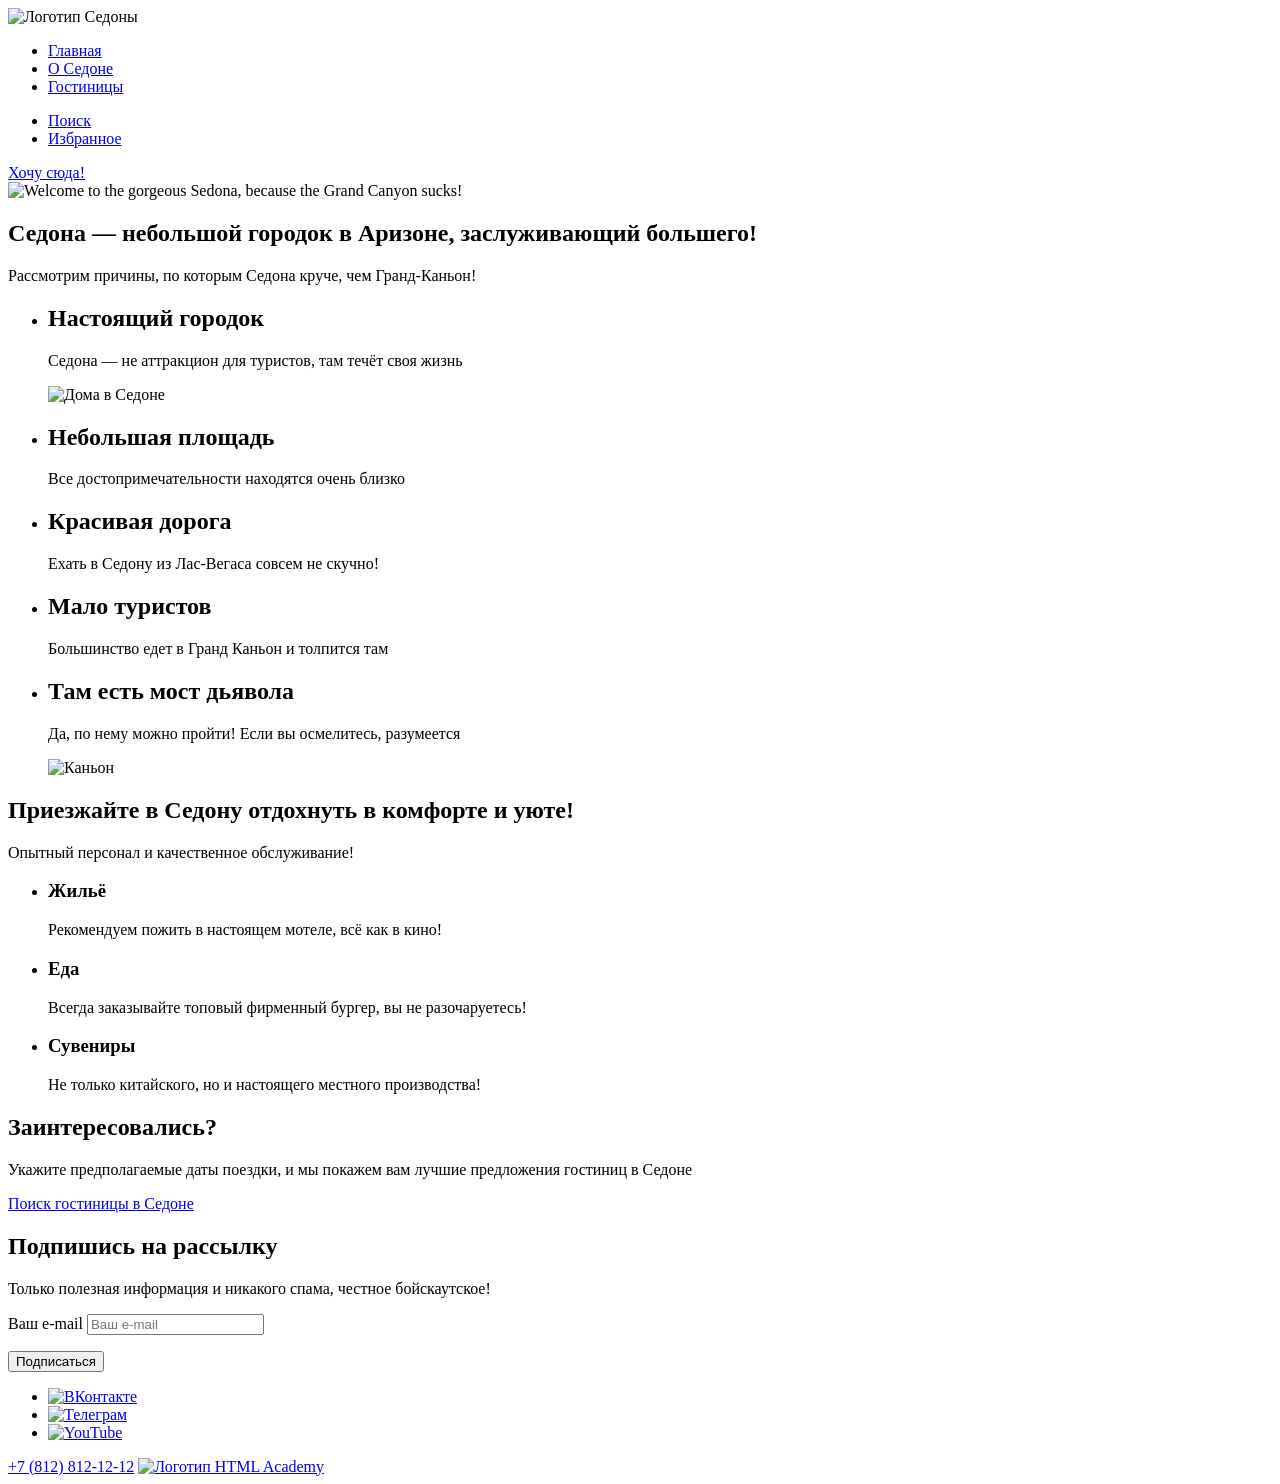
==== index.html @ 4523801d "добавление атрибутов data-test" ====
<!DOCTYPE html>
<html lang="ru">
  <head>
    <meta charset="utf-8">
    <title>HTML Academy: Седона</title>
  </head>
  <body>
    <header class="page-header" data-test="header">
      <nav class="navigation">
        <a class="navigation-logo">
          <img src="#" alt="Логотип Седоны">
        </a>
        <ul class="navigation-list">
          <li class="navigation-item">
            <a class="navigation-link navigation-link-current" href="#">Главная</a>
          </li>
          <li class="navigation-item">
            <a class="navigation-link" href="#">О Седоне</a>
          </li>
          <li class="navigation-item">
            <a class="navigation-link" href="catalog.html">Гостиницы</a>
          </li>
        </ul>
        <ul class="navigation-user">
          <li class="navigation-user-item">
            <a class="navigation-user-link navigation-user-link-search" href="#">
              <span class="visually-hidden">Поиск</span>
            </a>
          </li>
          <li class="navigation-user-item">
            <a class="navigation-user-link navigation-user-link-favorite" href="#">
              <span class="visually-hidden">Избранное</span>
            </a>
          </li>
        </ul>
      </nav>
      <a class="header-button" href="#">Хочу сюда!</a>
    </header>
    <main class="main-index" data-test="main">
      <section class="hero" data-test="hero">
        <img src="#" alt="Welcome to the gorgeous Sedona, because the Grand Canyon sucks!">
        <h1 class="hero-title">Седона — небольшой городок в Аризоне, заслуживающий большего!</h1>
        <p class="hero-description">Рассмотрим причины, по которым Седона круче, чем Гранд-Каньон!</p>
      </section>
      <section class="advantages" data-test="advantages">
        <ul class="advantages-list">
          <li class="advantages-item">
            <h2 class="advantages-title">Настоящий городок</h2>
            <p class="advantages-description">Седона — не аттракцион для туристов, там течёт своя жизнь</p>
            <img class="advantages-img" src="#" alt="Дома в Седоне">
          </li>
          <li class="advantages-item">
            <h2 class="advantages-title">Небольшая площадь</h2>
            <p class="advantages-description">Все достопримечательности находятся очень близко</p>
          </li>
          <li class="advantages-item">
            <h2 class="advantages-title">Красивая дорога</h2>
            <p class="advantages-description">Ехать в Седону из Лас-Вегаса совсем не скучно!</p>
          </li>
          <li class="advantages-item">
            <h2 class="advantages-title">Мало туристов</h2>
            <p class="advantages-description">Большинство едет в Гранд Каньон и толпится там</p>
          </li>
          <li class="advantages-item">
            <h2 class="advantages-title">Там есть мост дьявола</h2>
            <p class="advantages-description">Да, по нему можно пройти! Если вы осмелитесь, разумеется</p>
            <img class="advantages-img" src="#" alt="Каньон">
          </li>
        </ul>
      </section>
      <section class="recommendations">
        <h2 class="recommendations-title">Приезжайте в Седону отдохнуть в комфорте и уюте!</h2>
        <p class="recommendations-description">Опытный персонал и качественное обслуживание!</p>
        <ul class="reccomendations-list">
          <li class="reccomendations-item">
            <h3 class="reccomendation-item-title">Жильё</h3>
            <p class="reccomendation-item-description">Рекомендуем пожить в настоящем мотеле, всё как в кино!</p>
          </li>
          <li class="reccomendations-item">
            <h3 class="reccomendation-item-title">Еда</h3>
            <p class="reccomendation-item-description">Всегда заказывайте топовый фирменный бургер, вы не разочаруетесь!</p>
          </li>
          <li class="reccomendations-item">
            <h3 class="reccomendation-item-title">Сувениры</h3>
            <p class="reccomendation-item-description">Не только китайского, но и настоящего местного производства!</p>
          </li>
        </ul>
      </section>
      <section class="search" data-test="search">
        <h2 class="search-title">Заинтересовались?</h2>
        <p class="search-description">Укажите предполагаемые даты поездки, и мы покажем вам лучшие предложения гостиниц в Седоне</p>
        <a class="search-button" href="#">Поиск гостиницы в Седоне</a>
      </section>
      <section class="subscribe" data-test="subscribe">
        <h2 class="subscribe-title">Подпишись на рассылку</h2>
        <p class="subscribe-description">Только полезная информация и никакого спама, честное бойскаутское!</p>
        <form class="subscribe-form" action="https://echo.htmlacademy.ru/" method="post">
          <p class="subscribe-form-name">
            <label class="visually-hidden" for="user-email">Ваш e-mail</label>
            <input type="text" id="user-email" name="user-email" placeholder="Ваш e-mail">
          </p>
          <button class="subscribe-button" type="submit">Подписаться</button>
        </form>
      </section>
    </main>
    <footer class="page-footer" data-test="footer">
      <ul class="footer-social-list">
        <li class="footer-social-item">
          <a class="footer-social-link" href="https://vk.com/htmlacademy">
            <img class="footer-social-img" src="#" alt="ВКонтакте">
          </a>
        </li>
        <li class="footer-social-item">
          <a class="footer-social-link" href="https://t.me/htmlacademy">
            <img class="footer-social-img" src="#" alt="Телеграм">
          </a>
        </li>
        <li class="footer-social-item">
          <a class="footer-social-link" href="https://www.youtube.com/user/htmlacademyru">
            <img class="footer-social-img" src="#" alt="YouTube">
          </a>
        </li>
      </ul>
      <a class="footer-phone" href="tel:+78128121212">+7 (812) 812-12-12</a>
      <a class="copyright" href="https://htmlacademy.ru/">
        <img class="copyright-logo" src="#" alt="Логотип HTML Academy">
      </a>
    </footer>
  </body>
</html>
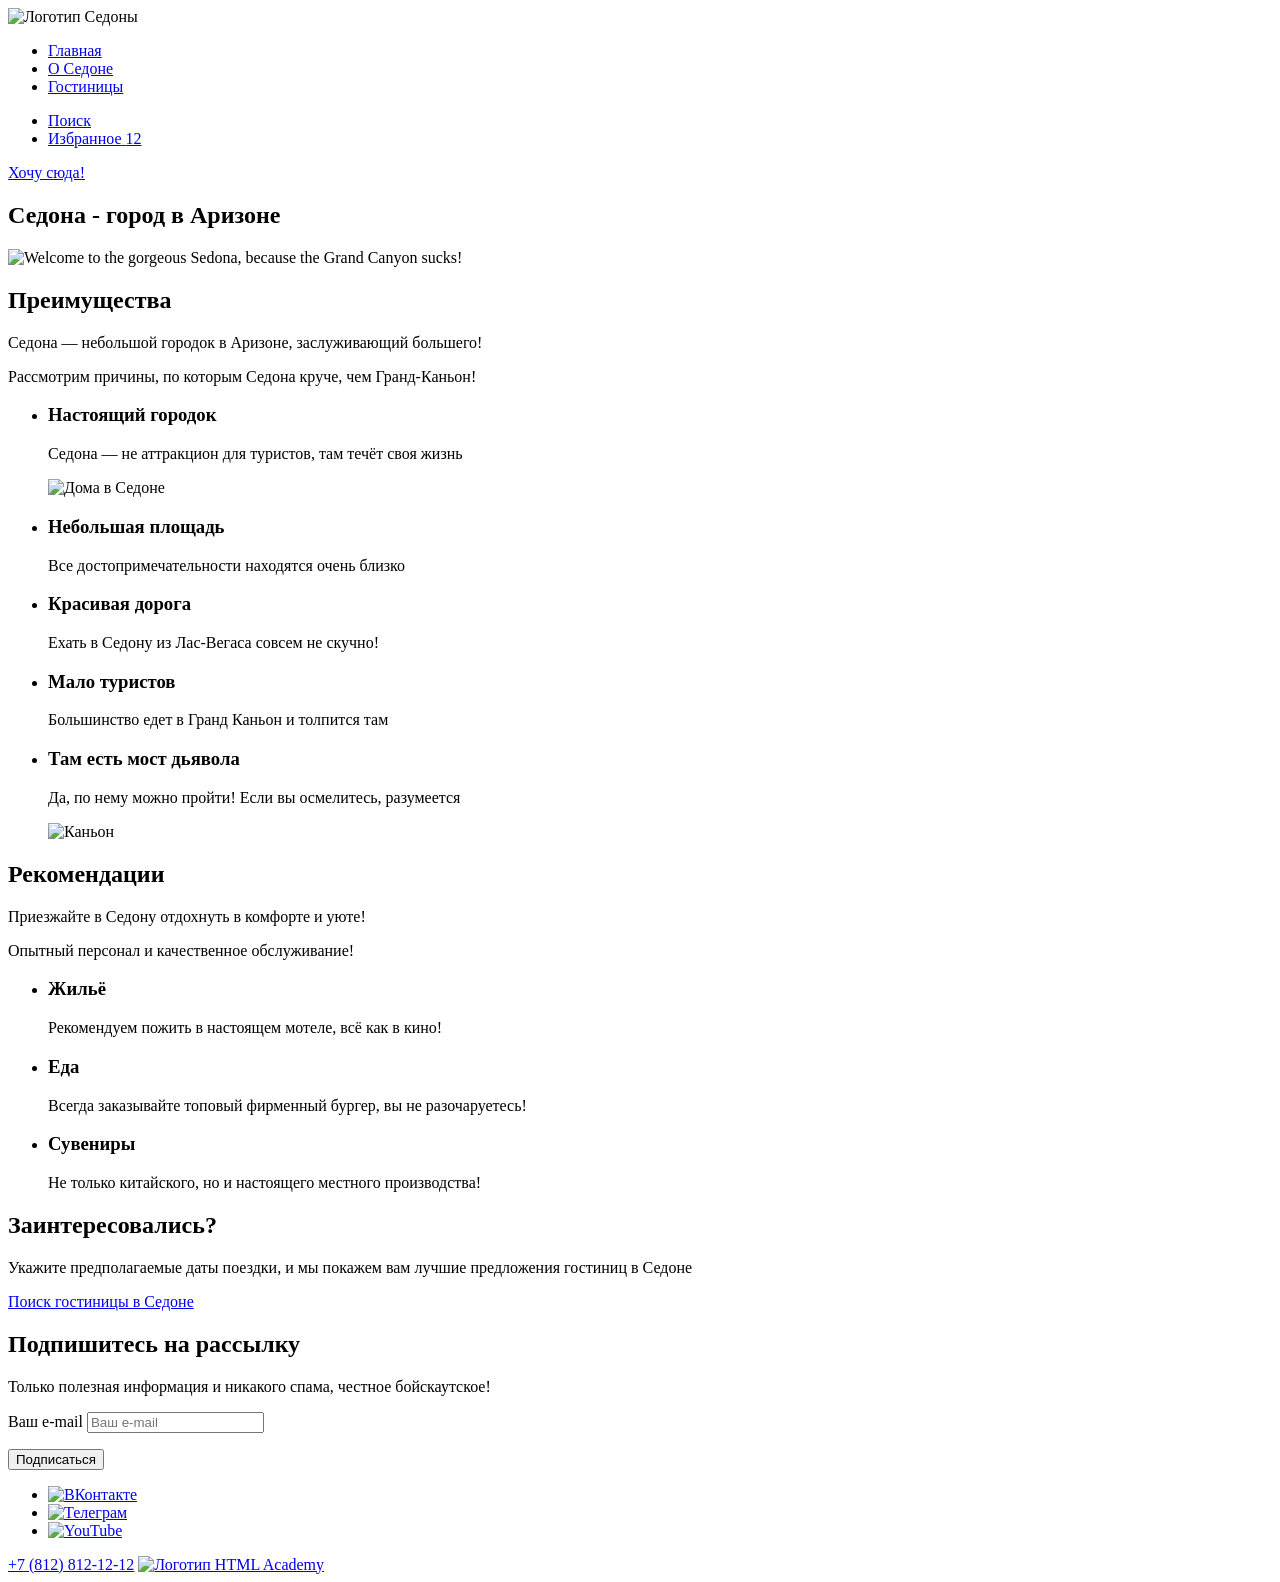
==== commit 70c177e3: "Корректировка разметки после проверки" ====
--- a/index.html
+++ b/index.html
@@ -30,6 +30,7 @@
           <li class="navigation-user-item">
             <a class="navigation-user-link navigation-user-link-favorite" href="#">
               <span class="visually-hidden">Избранное</span>
+              <span class="notification-badge">12</span>
             </a>
           </li>
         </ul>
@@ -38,39 +39,42 @@
     </header>
     <main class="main-index" data-test="main">
       <section class="hero" data-test="hero">
+        <h1 class="visually-hidden">Седона - город в Аризоне</h1>
         <img src="#" alt="Welcome to the gorgeous Sedona, because the Grand Canyon sucks!">
-        <h1 class="hero-title">Седона — небольшой городок в Аризоне, заслуживающий большего!</h1>
-        <p class="hero-description">Рассмотрим причины, по которым Седона круче, чем Гранд-Каньон!</p>
       </section>
       <section class="advantages" data-test="advantages">
+        <h2 class="visually-hidden">Преимущества</h2>
+        <p class="lead">Седона — небольшой городок в Аризоне, заслуживающий большего!</p>
+        <p>Рассмотрим причины, по которым Седона круче, чем Гранд-Каньон!</p>
         <ul class="advantages-list">
           <li class="advantages-item">
-            <h2 class="advantages-title">Настоящий городок</h2>
+            <h3 class="advantages-title">Настоящий городок</h3>
             <p class="advantages-description">Седона — не аттракцион для туристов, там течёт своя жизнь</p>
             <img class="advantages-img" src="#" alt="Дома в Седоне">
           </li>
           <li class="advantages-item">
-            <h2 class="advantages-title">Небольшая площадь</h2>
+            <h3 class="advantages-title">Небольшая площадь</h3>
             <p class="advantages-description">Все достопримечательности находятся очень близко</p>
           </li>
           <li class="advantages-item">
-            <h2 class="advantages-title">Красивая дорога</h2>
+            <h3 class="advantages-title">Красивая дорога</h3>
             <p class="advantages-description">Ехать в Седону из Лас-Вегаса совсем не скучно!</p>
           </li>
           <li class="advantages-item">
-            <h2 class="advantages-title">Мало туристов</h2>
+            <h3 class="advantages-title">Мало туристов</h3>
             <p class="advantages-description">Большинство едет в Гранд Каньон и толпится там</p>
           </li>
           <li class="advantages-item">
-            <h2 class="advantages-title">Там есть мост дьявола</h2>
+            <h3 class="advantages-title">Там есть мост дьявола</h3>
             <p class="advantages-description">Да, по нему можно пройти! Если вы осмелитесь, разумеется</p>
             <img class="advantages-img" src="#" alt="Каньон">
           </li>
         </ul>
       </section>
       <section class="recommendations">
-        <h2 class="recommendations-title">Приезжайте в Седону отдохнуть в комфорте и уюте!</h2>
-        <p class="recommendations-description">Опытный персонал и качественное обслуживание!</p>
+        <h2 class="visually-hidden">Рекомендации</h2>
+        <p class="recomendations-lead">Приезжайте в Седону отдохнуть в комфорте и уюте!</p>
+        <p>Опытный персонал и качественное обслуживание!</p>
         <ul class="reccomendations-list">
           <li class="reccomendations-item">
             <h3 class="reccomendation-item-title">Жильё</h3>
@@ -92,7 +96,7 @@
         <a class="search-button" href="#">Поиск гостиницы в Седоне</a>
       </section>
       <section class="subscribe" data-test="subscribe">
-        <h2 class="subscribe-title">Подпишись на рассылку</h2>
+        <h2 class="subscribe-title">Подпишитесь на рассылку</h2>
         <p class="subscribe-description">Только полезная информация и никакого спама, честное бойскаутское!</p>
         <form class="subscribe-form" action="https://echo.htmlacademy.ru/" method="post">
           <p class="subscribe-form-name">
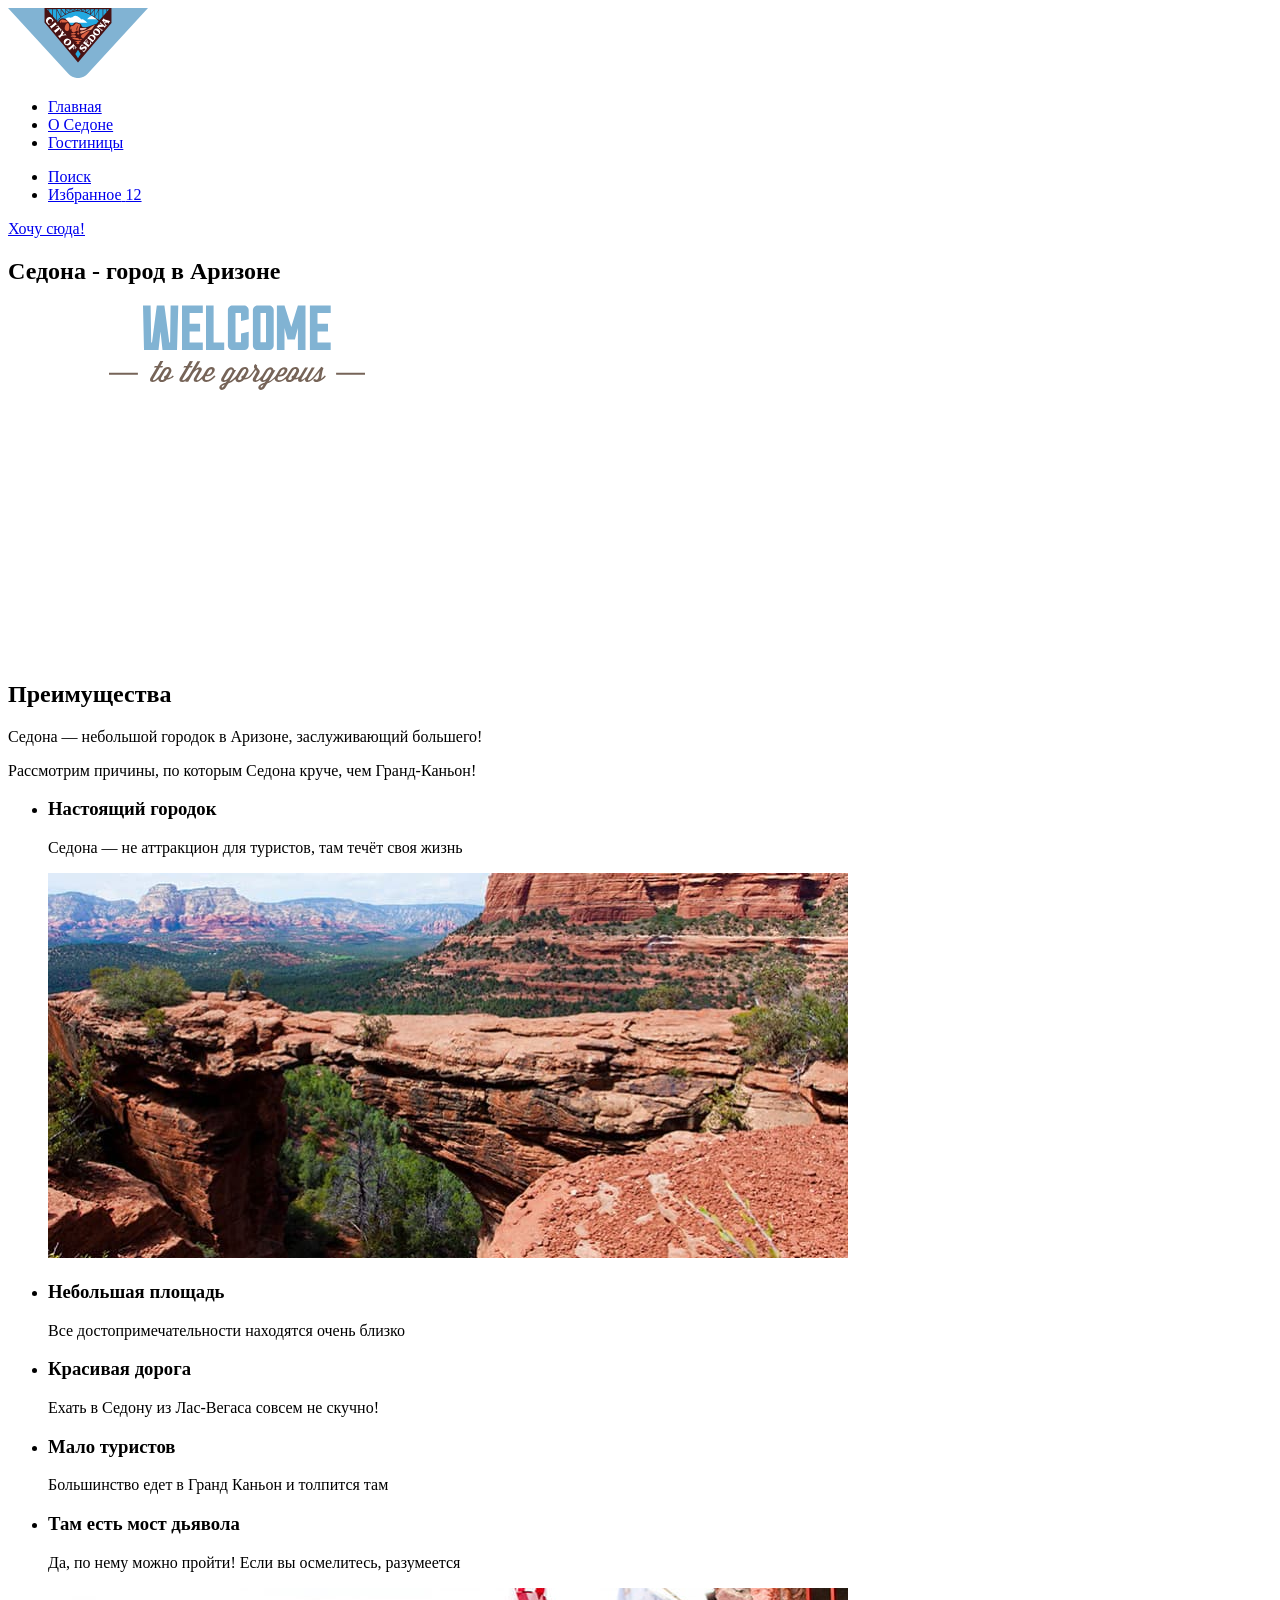
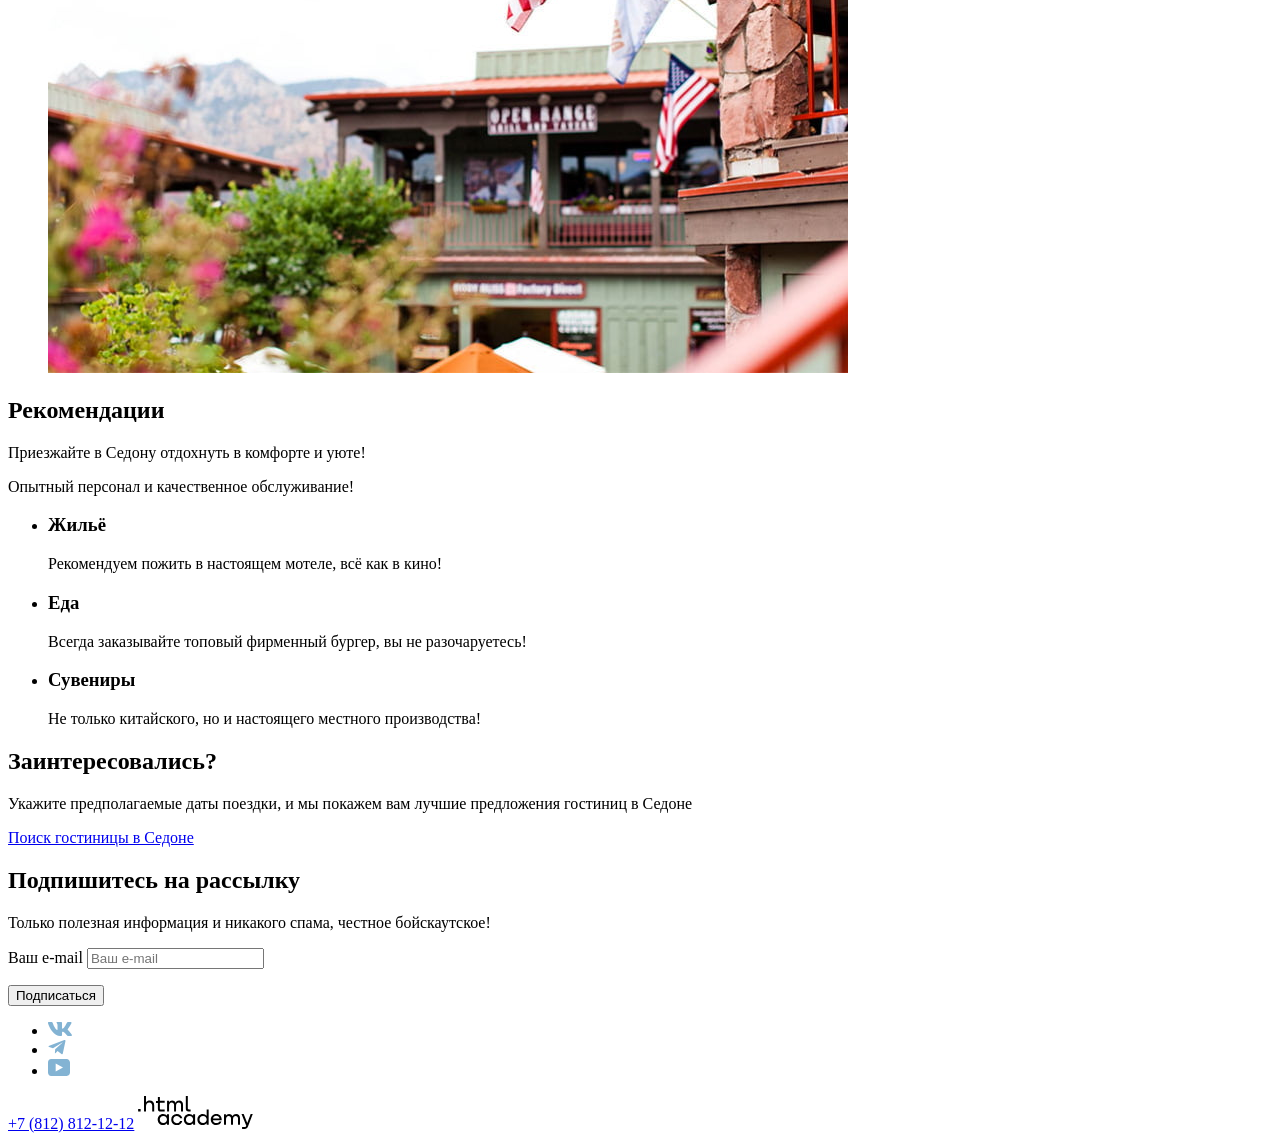
==== commit c944d185: "Подключены контентные изображения в разметке" ====
--- a/index.html
+++ b/index.html
@@ -8,7 +8,7 @@
     <header class="page-header" data-test="header">
       <nav class="navigation">
         <a class="navigation-logo">
-          <img src="#" alt="Логотип Седоны">
+          <img src="images/logo.svg" width="140" height="70" alt="Логотип Седоны">
         </a>
         <ul class="navigation-list">
           <li class="navigation-item">
@@ -40,7 +40,7 @@
     <main class="main-index" data-test="main">
       <section class="hero" data-test="hero">
         <h1 class="visually-hidden">Седона - город в Аризоне</h1>
-        <img src="#" alt="Welcome to the gorgeous Sedona, because the Grand Canyon sucks!">
+        <img src="images/welcome.svg" width="458" height="352" alt="Welcome to the gorgeous Sedona, because the Grand Canyon sucks!">
       </section>
       <section class="advantages" data-test="advantages">
         <h2 class="visually-hidden">Преимущества</h2>
@@ -50,7 +50,7 @@
           <li class="advantages-item">
             <h3 class="advantages-title">Настоящий городок</h3>
             <p class="advantages-description">Седона — не аттракцион для туристов, там течёт своя жизнь</p>
-            <img class="advantages-img" src="#" alt="Дома в Седоне">
+            <img class="advantages-img" src="images/advantages/advantages-1.jpg" width="800" height="385" alt="Дома в Седоне">
           </li>
           <li class="advantages-item">
             <h3 class="advantages-title">Небольшая площадь</h3>
@@ -67,7 +67,7 @@
           <li class="advantages-item">
             <h3 class="advantages-title">Там есть мост дьявола</h3>
             <p class="advantages-description">Да, по нему можно пройти! Если вы осмелитесь, разумеется</p>
-            <img class="advantages-img" src="#" alt="Каньон">
+            <img class="advantages-img" src="images/advantages/advantages-2.jpg" width="800" height="385" alt="Каньон">
           </li>
         </ul>
       </section>
@@ -111,23 +111,23 @@
       <ul class="footer-social-list">
         <li class="footer-social-item">
           <a class="footer-social-link" href="https://vk.com/htmlacademy">
-            <img class="footer-social-img" src="#" alt="ВКонтакте">
+            <img class="footer-social-img" src="images/socials/vkontakte-logo.svg" width="24" height="14" alt="ВКонтакте">
           </a>
         </li>
         <li class="footer-social-item">
           <a class="footer-social-link" href="https://t.me/htmlacademy">
-            <img class="footer-social-img" src="#" alt="Телеграм">
+            <img class="footer-social-img" src="images/socials/telegram-logo.svg" width="18" height="15.1" alt="Телеграм">
           </a>
         </li>
         <li class="footer-social-item">
           <a class="footer-social-link" href="https://www.youtube.com/user/htmlacademyru">
-            <img class="footer-social-img" src="#" alt="YouTube">
+            <img class="footer-social-img" src="images/socials/youtube-logo.svg" width="22" height="17" alt="YouTube">
           </a>
         </li>
       </ul>
       <a class="footer-phone" href="tel:+78128121212">+7 (812) 812-12-12</a>
       <a class="copyright" href="https://htmlacademy.ru/">
-        <img class="copyright-logo" src="#" alt="Логотип HTML Academy">
+        <img class="copyright-logo" src="images/html-academy-logo.svg" width="114.9" height="32.9" alt="Логотип HTML Academy">
       </a>
     </footer>
   </body>
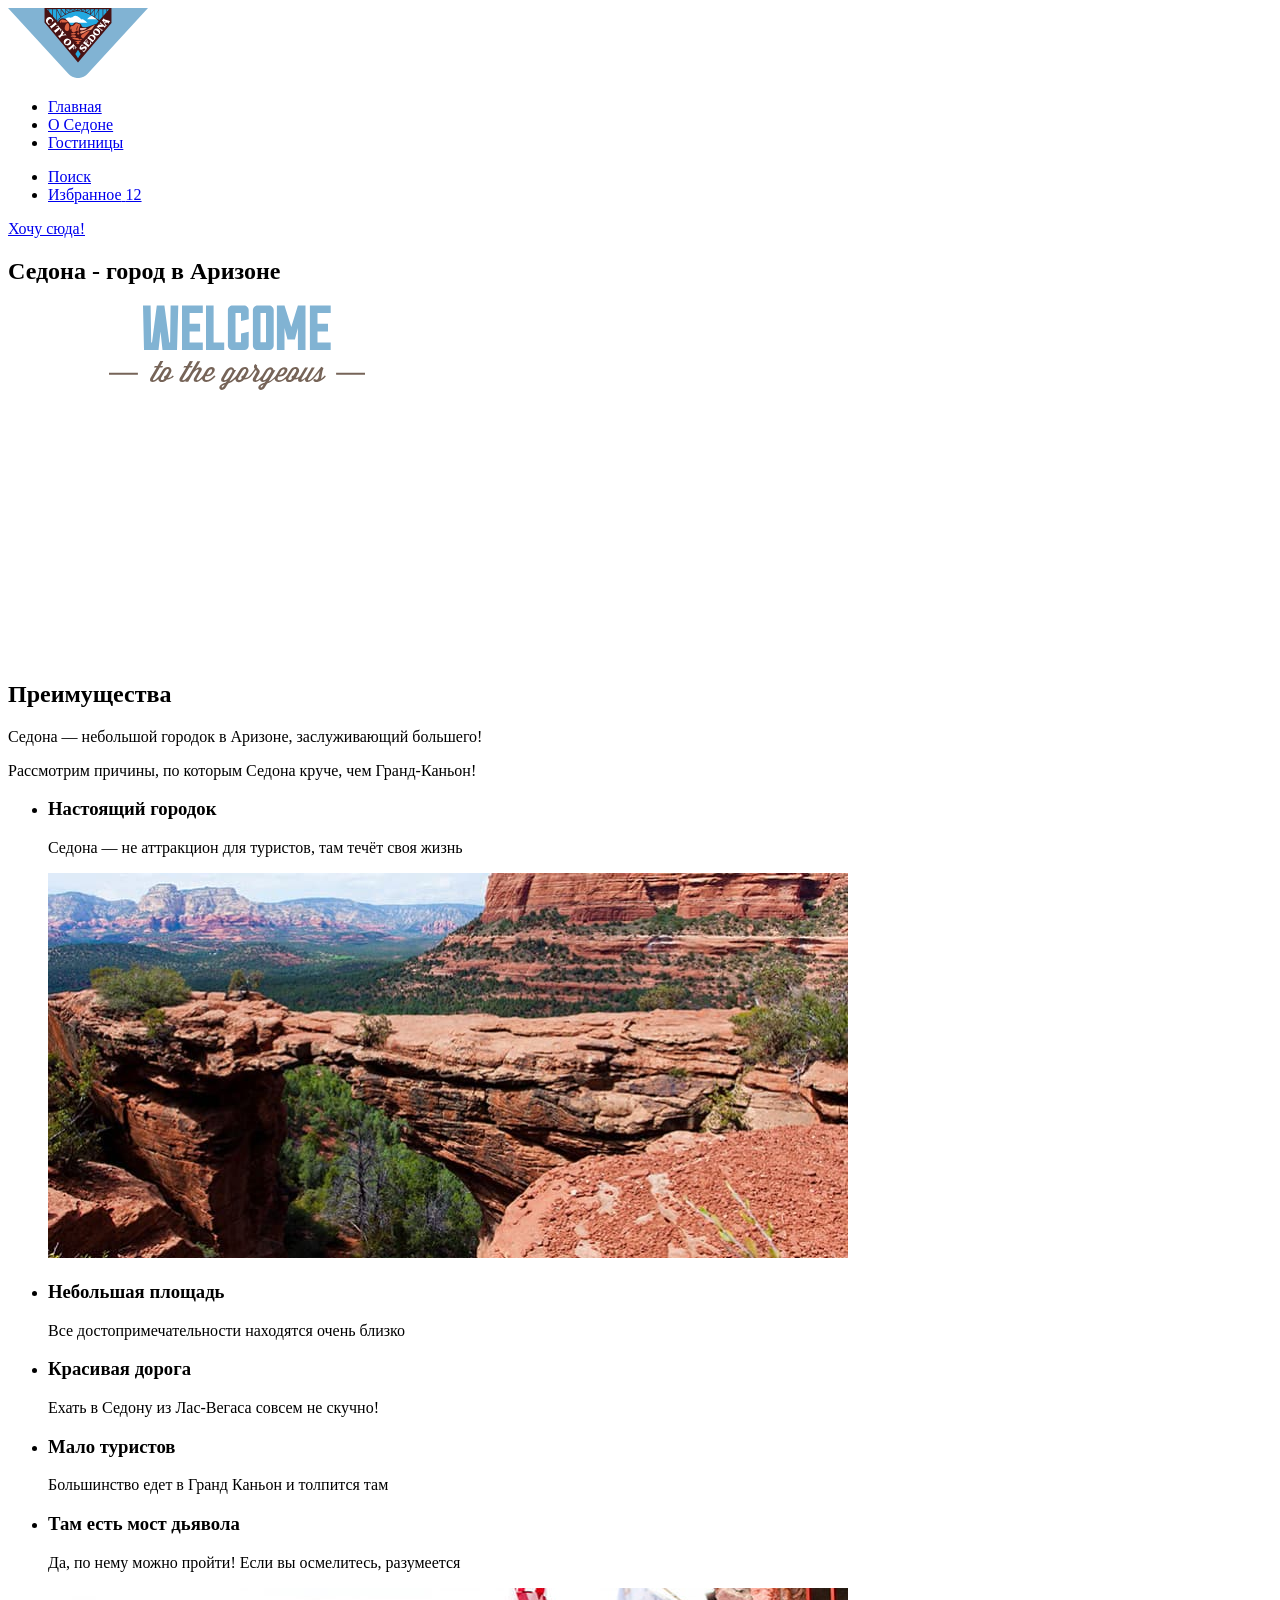
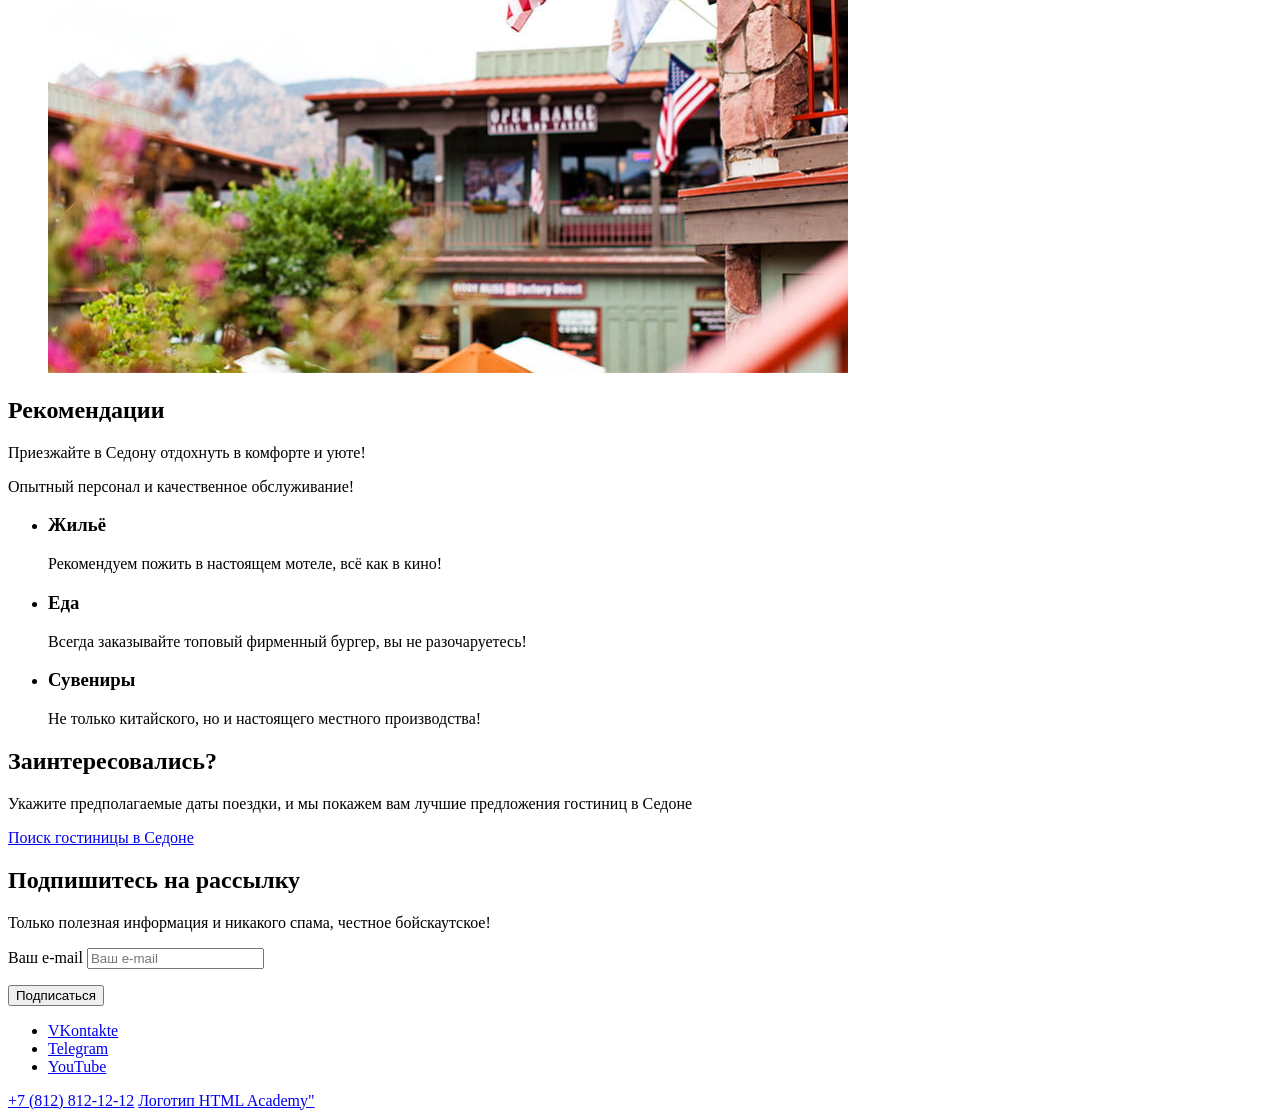
==== commit 6154c339: "Скорректирована разметка" ====
--- a/index.html
+++ b/index.html
@@ -111,23 +111,23 @@
       <ul class="footer-social-list">
         <li class="footer-social-item">
           <a class="footer-social-link" href="https://vk.com/htmlacademy">
-            <img class="footer-social-img" src="images/socials/vkontakte-logo.svg" width="24" height="14" alt="ВКонтакте">
+            <span class="visually-hidden">VKontakte</span>
           </a>
         </li>
         <li class="footer-social-item">
           <a class="footer-social-link" href="https://t.me/htmlacademy">
-            <img class="footer-social-img" src="images/socials/telegram-logo.svg" width="18" height="15.1" alt="Телеграм">
+            <span class="visually-hidden">Telegram</span>
           </a>
         </li>
         <li class="footer-social-item">
           <a class="footer-social-link" href="https://www.youtube.com/user/htmlacademyru">
-            <img class="footer-social-img" src="images/socials/youtube-logo.svg" width="22" height="17" alt="YouTube">
+            <span class="visually-hidden">YouTube</span>
           </a>
         </li>
       </ul>
       <a class="footer-phone" href="tel:+78128121212">+7 (812) 812-12-12</a>
       <a class="copyright" href="https://htmlacademy.ru/">
-        <img class="copyright-logo" src="images/html-academy-logo.svg" width="114.9" height="32.9" alt="Логотип HTML Academy">
+        <span class="visually-hidden">Логотип HTML Academy"</span>
       </a>
     </footer>
   </body>
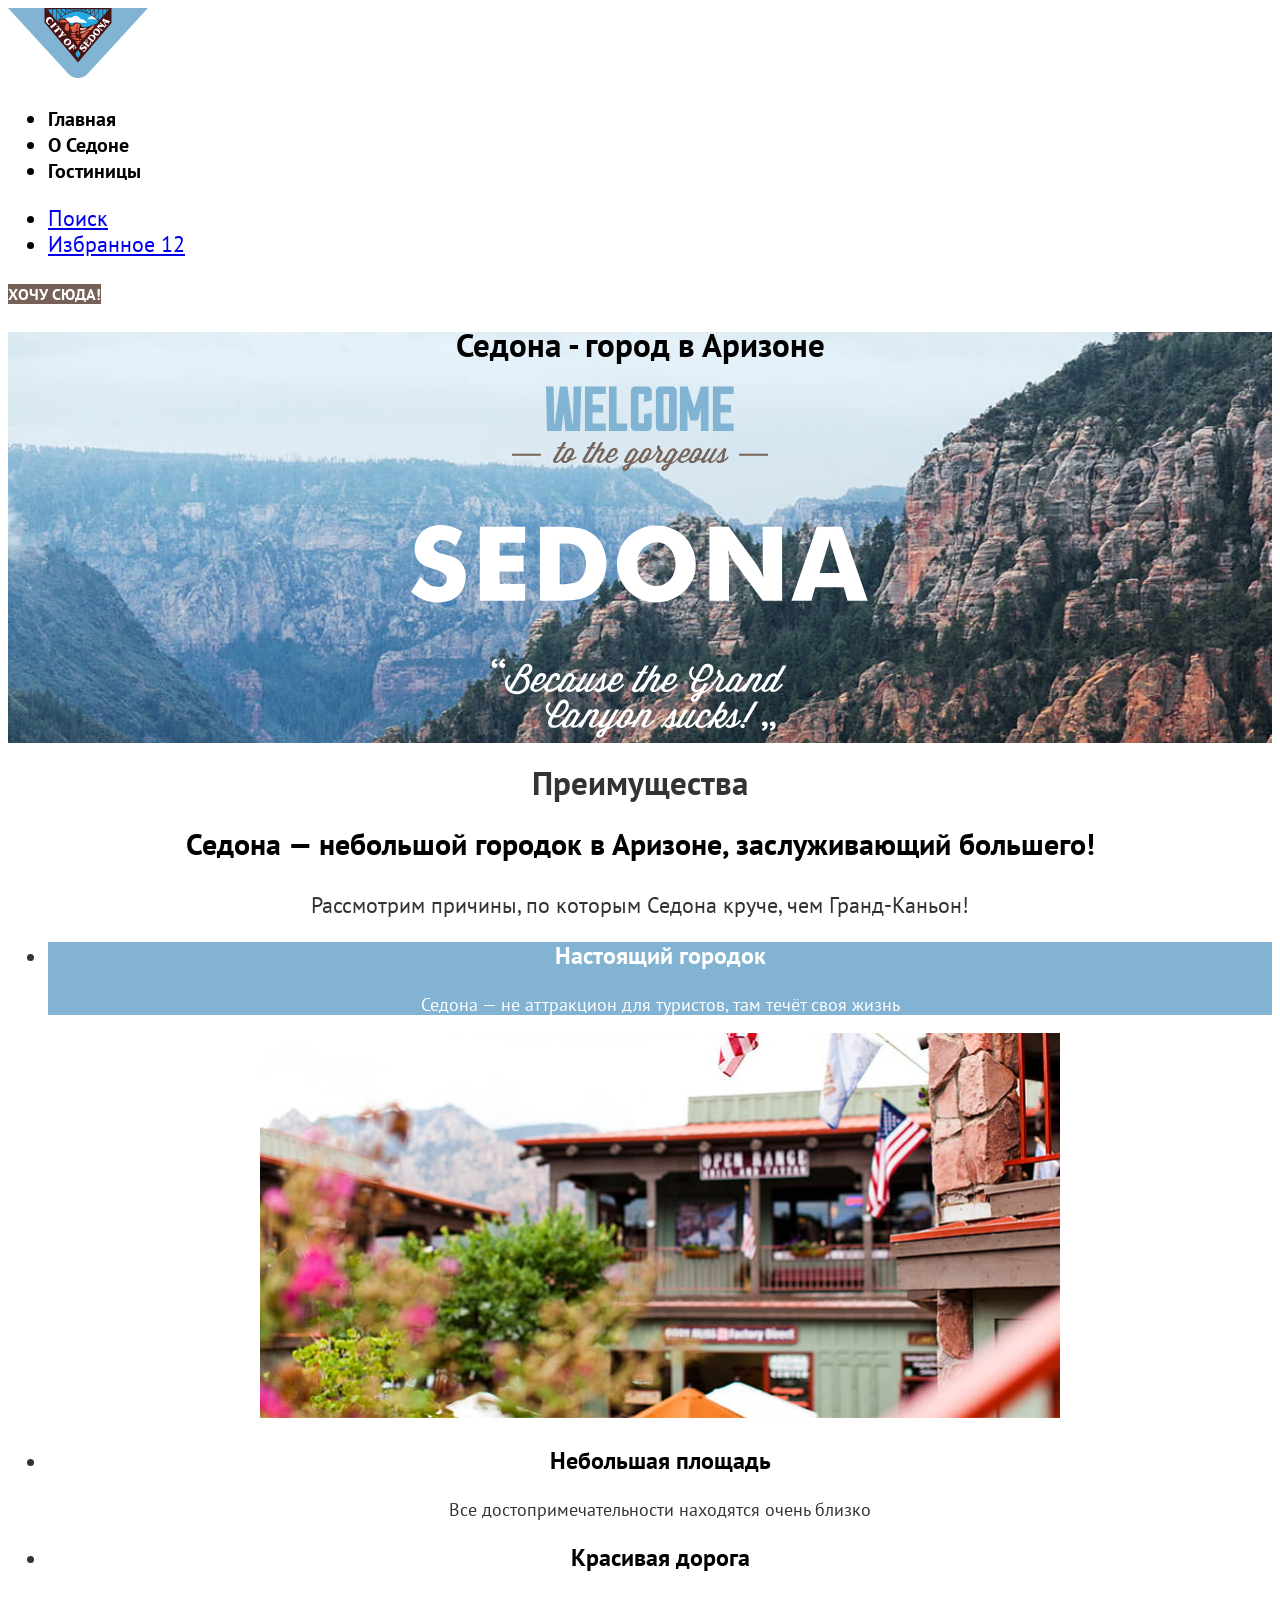
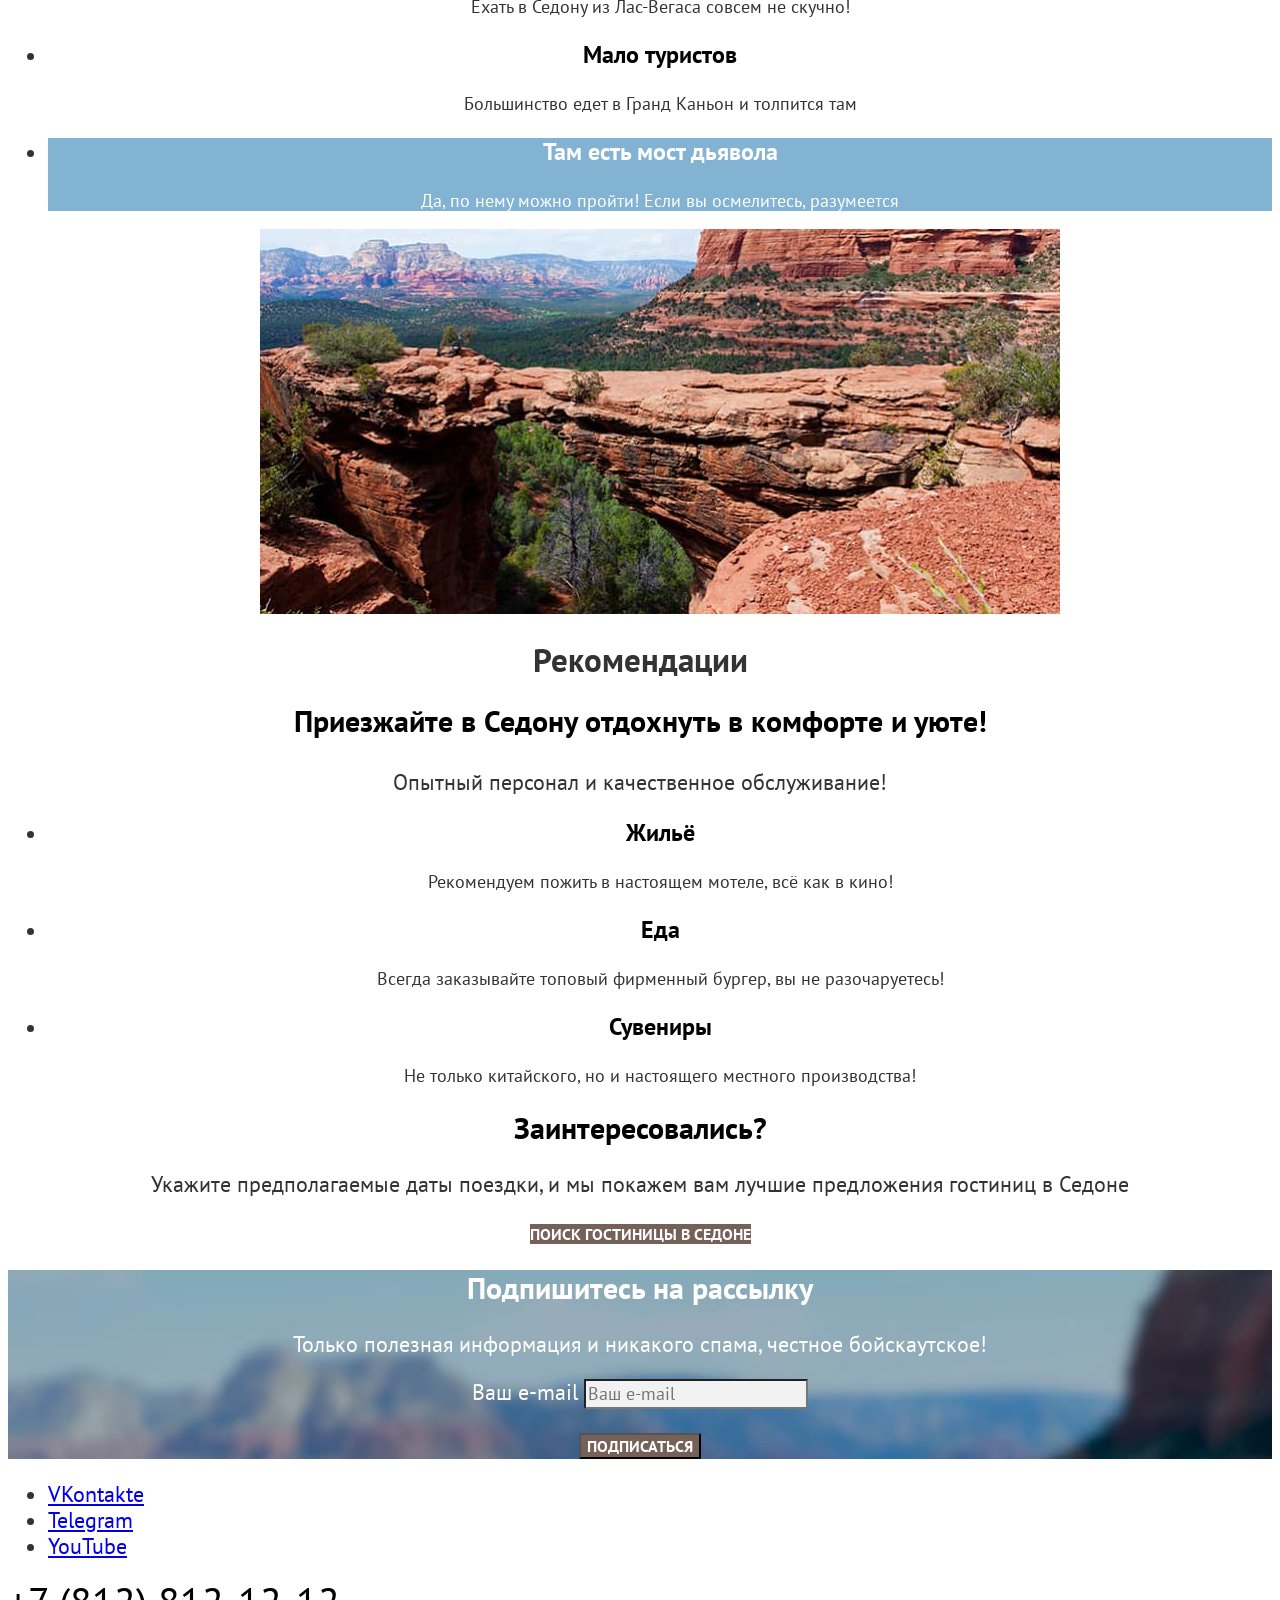
==== commit 4c40aa53: "сделана базовая стилизация" ====
--- a/index.html
+++ b/index.html
@@ -3,6 +3,7 @@
   <head>
     <meta charset="utf-8">
     <title>HTML Academy: Седона</title>
+    <link rel="stylesheet" href="styles/styles.css">
   </head>
   <body>
     <header class="page-header" data-test="header">
@@ -35,65 +36,69 @@
           </li>
         </ul>
       </nav>
-      <a class="header-button" href="#">Хочу сюда!</a>
+      <a class="button header-button" href="#">Хочу сюда!</a>
     </header>
     <main class="main-index" data-test="main">
       <section class="hero" data-test="hero">
         <h1 class="visually-hidden">Седона - город в Аризоне</h1>
-        <img src="images/welcome.svg" width="458" height="352" alt="Welcome to the gorgeous Sedona, because the Grand Canyon sucks!">
+        <img class="hero-image" src="images/welcome.svg" width="458" height="352" alt="Welcome to the gorgeous Sedona, because the Grand Canyon sucks!">
       </section>
       <section class="advantages" data-test="advantages">
         <h2 class="visually-hidden">Преимущества</h2>
-        <p class="lead">Седона — небольшой городок в Аризоне, заслуживающий большего!</p>
+        <p class="lead advantages-lead">Седона — небольшой городок в Аризоне, заслуживающий большего!</p>
         <p>Рассмотрим причины, по которым Седона круче, чем Гранд-Каньон!</p>
         <ul class="advantages-list">
           <li class="advantages-item">
-            <h3 class="advantages-title">Настоящий городок</h3>
-            <p class="advantages-description">Седона — не аттракцион для туристов, там течёт своя жизнь</p>
+            <div class="advantages-wide">
+              <h3 class="advantages-item-title advantages-wide">Настоящий городок</h3>
+              <p class="advantages-item-description">Седона — не аттракцион для туристов, там течёт своя жизнь</p>
+            </div>
             <img class="advantages-img" src="images/advantages/advantages-1.jpg" width="800" height="385" alt="Дома в Седоне">
           </li>
           <li class="advantages-item">
-            <h3 class="advantages-title">Небольшая площадь</h3>
-            <p class="advantages-description">Все достопримечательности находятся очень близко</p>
+            <h3 class="advantages-item-title">Небольшая площадь</h3>
+            <p class="advantages-item-description">Все достопримечательности находятся очень близко</p>
           </li>
           <li class="advantages-item">
-            <h3 class="advantages-title">Красивая дорога</h3>
-            <p class="advantages-description">Ехать в Седону из Лас-Вегаса совсем не скучно!</p>
+            <h3 class="advantages-item-title">Красивая дорога</h3>
+            <p class="advantages-item-description">Ехать в Седону из Лас-Вегаса совсем не скучно!</p>
           </li>
           <li class="advantages-item">
-            <h3 class="advantages-title">Мало туристов</h3>
-            <p class="advantages-description">Большинство едет в Гранд Каньон и толпится там</p>
+            <h3 class="advantages-item-title">Мало туристов</h3>
+            <p class="advantages-item-description">Большинство едет в Гранд Каньон и толпится там</p>
           </li>
           <li class="advantages-item">
-            <h3 class="advantages-title">Там есть мост дьявола</h3>
-            <p class="advantages-description">Да, по нему можно пройти! Если вы осмелитесь, разумеется</p>
+            <div class="advantages-wide">
+              <h3 class="advantages-item-title advantages-wide">Там есть мост дьявола</h3>
+              <p class="advantages-item-description">Да, по нему можно пройти! Если вы осмелитесь, разумеется</p>
+            </div>
             <img class="advantages-img" src="images/advantages/advantages-2.jpg" width="800" height="385" alt="Каньон">
           </li>
         </ul>
       </section>
       <section class="recommendations">
         <h2 class="visually-hidden">Рекомендации</h2>
-        <p class="recomendations-lead">Приезжайте в Седону отдохнуть в комфорте и уюте!</p>
+        <p class="lead reccomendations-lead">Приезжайте в Седону отдохнуть в комфорте и уюте!</p>
         <p>Опытный персонал и качественное обслуживание!</p>
-        <ul class="reccomendations-list">
-          <li class="reccomendations-item">
-            <h3 class="reccomendation-item-title">Жильё</h3>
-            <p class="reccomendation-item-description">Рекомендуем пожить в настоящем мотеле, всё как в кино!</p>
+        <ul class="recommendations-list">
+          <li class="recommendations-item">
+            <h3 class="recommendations-item-title">Жильё</h3>
+            <p class="recommendations-item-description">Рекомендуем пожить в настоящем мотеле, всё как в кино!</p>
           </li>
-          <li class="reccomendations-item">
-            <h3 class="reccomendation-item-title">Еда</h3>
-            <p class="reccomendation-item-description">Всегда заказывайте топовый фирменный бургер, вы не разочаруетесь!</p>
+          <li class="recommendations-item">
+            <h3 class="recommendations-item-title">Еда</h3>
+            <p class="recommendations-item-description">Всегда заказывайте топовый фирменный бургер, вы не разочаруетесь!</p>
           </li>
-          <li class="reccomendations-item">
-            <h3 class="reccomendation-item-title">Сувениры</h3>
-            <p class="reccomendation-item-description">Не только китайского, но и настоящего местного производства!</p>
+          <li class="recommendations-item">
+            <h3 class="recommendations-item-title">Сувениры</h3>
+            <p class="recommendations-item-description">Не только китайского, но и настоящего местного производства!</p>
           </li>
         </ul>
       </section>
       <section class="search" data-test="search">
         <h2 class="search-title">Заинтересовались?</h2>
         <p class="search-description">Укажите предполагаемые даты поездки, и мы покажем вам лучшие предложения гостиниц в Седоне</p>
-        <a class="search-button" href="#">Поиск гостиницы в Седоне</a>
+        <a class="button search-button" href="#">Поиск гостиницы в Седоне</a>
       </section>
       <section class="subscribe" data-test="subscribe">
         <h2 class="subscribe-title">Подпишитесь на рассылку</h2>
@@ -103,7 +108,7 @@
             <label class="visually-hidden" for="user-email">Ваш e-mail</label>
             <input type="text" id="user-email" name="user-email" placeholder="Ваш e-mail">
           </p>
-          <button class="subscribe-button" type="submit">Подписаться</button>
+          <button class="button subscribe-button" type="submit">Подписаться</button>
         </form>
       </section>
     </main>
--- a/styles/styles.css
+++ b/styles/styles.css
@@ -0,0 +1,273 @@
+@font-face {
+  font-family: "PT Sans";
+  font-style: normal;
+  font-weight: 400;
+  src: url("../fonts/ptsans-400.woff2") format("woff2");
+  font-display: swap;
+}
+
+@font-face {
+  font-family: "PT Sans";
+  font-style: normal;
+  font-weight: 700;
+  src: url("../fonts/ptsans-700.woff2") format("woff2");
+  font-display: swap;
+}
+
+body {
+  font-family: "PT Sans", sans-serif;
+  font-size: 22px;
+  line-height: 26px;
+  background-color: #FFFFFF;
+  color: #333333;
+}
+
+.button {
+  font-family: inherit;
+  font-size: 16px;
+  line-height: 20px;
+  font-weight: 700;
+  text-align: center;
+  color: #FFFFFF;
+  background-color: #756157;
+  text-decoration: none;
+  text-transform: uppercase;
+}
+
+.page-header {
+  color: #000000;
+  background-color: inherit;
+}
+
+.navigation-link {
+  font-size: 20px;
+  line-height: 24px;
+  font-weight: 700;
+  color: inherit;
+  background-color: #FFFFFF;
+  text-align: center;
+  text-decoration: none;
+}
+
+.hero {
+  background-image: url("../images/index-background.jpg");
+  color: #000000;
+  background-color: #FFFFFF;
+  background-size: 100% auto;
+  background-repeat: no-repeat;
+  text-align: center;
+}
+
+.advantages {
+  text-align: center;
+}
+
+.lead {
+  font-size: 30px;
+  line-height: 36px;
+  font-weight: 700;
+  color: #000000;
+  background-color: #FFFFFF;
+  text-align: center;
+}
+
+.advantages-item-title {
+  font-size: 24px;
+  line-height: 28px;
+  font-weight: 700;
+  color:#000000;
+}
+
+.advantages-item-description {
+  font-size: 18px;
+  line-height: 21px;
+  font-weight: 400;
+  color: inherit;
+}
+
+.advantages-wide {
+  color: #FFFFFF;
+  background-color: #82B3D3;
+}
+
+.recommendations {
+  text-align: center;
+}
+
+.recommendations-item-title {
+  font-size: 24px;
+  line-height: 28px;
+  font-weight: 700;
+  color:#000000;
+}
+
+.recommendations-item-description {
+  font-size: 18px;
+  line-height: 21px;
+  font-weight: 400;
+  color: inherit;
+}
+
+.search {
+  text-align: center;
+}
+
+.search-title {
+  font-size: 30px;
+  line-height: 36px;
+  font-weight: 700;
+  color: #000000;
+  background-color: #FFFFFF;
+  text-align: center;
+}
+
+.subscribe {
+  text-align: center;
+  background-image: url("../images/subscribe-background.jpg");
+  color: #FFFFFF;
+  background-color: #756157;
+  background-size: 100% auto;
+  background-repeat: no-repeat;
+}
+
+.subscribe-title {
+  font-size: 30px;
+  line-height: 36px;
+  font-weight: 700;
+  color: #FFFFFF;
+  text-align: center;
+}
+
+.subscribe-form-name input{
+  font-family: inherit;
+  font-size: 18px;
+  line-height: 24px;
+  font-weight: 400;
+  color: #000000;
+  background-color: #F2F2F2;
+}
+
+.footer-phone {
+  font-size: 40px;
+  line-height: 40px;
+  font-weight: 400;
+  color: #000000;
+  text-align: center;
+  text-decoration: none;
+  text-transform: uppercase;
+}
+
+.catalog-assets {
+  background-image: url("../images/filters-background.jpg");
+  background-size: 100% auto;
+  background-repeat: no-repeat;
+  background-color: #756157;
+  color: #FFFFFF;
+}
+
+.main-catalog-title {
+  font-size: 60px;
+  line-height: 78px;
+  font-weight: 700;
+}
+
+.breadcrumbs-link {
+  font-size: 16px;
+  line-height: 21px;
+  font-weight: 400;
+  color: #FFFFFF;
+  text-decoration: none;
+}
+
+.catalog-filter-title {
+  font-size: 20px;
+  line-height: 24px;
+  font-weight: 700;
+}
+
+.conveniences {
+  font-size: 18px;
+  line-height: 23px;
+  font-weight: 400;
+}
+
+.catalog-filter-group input {
+  font-family: inherit;
+  font-size: 18px;
+  line-height: 24px;
+  font-weight: 700;
+  color: #000000;
+  background-color: #F2F2F2;
+}
+
+.catalog-products-title {
+  font-size: 30px;
+  line-height: 36px;
+  font-weight: 700;
+  color: #000000
+}
+
+.catalog-products-select {
+  font-size: 18px;
+  line-height: 21px;
+  font-weight: 400;
+  color: #333333;
+}
+
+.product-item-title {
+  font-size: 24px;
+  line-height: 28px;
+  font-weight: 700;
+  color: #000000;
+}
+
+.product-item-type {
+  font-size: 18px;
+  line-height: 21px;
+  font-weight: 400;
+  color: #333333;
+}
+
+.product-item-price {
+  font-size: 18px;
+  line-height: 21px;
+  font-weight: 400;
+  color: #333333;
+  text-align: right;
+}
+
+.product-item-rating {
+  font-size: 16px;
+  line-height: 20px;
+  font-weight: 400;
+  color: #333333;
+  text-align: center;
+  text-transform: uppercase;
+}
+
+.pagination-link {
+  font-family: inherit;
+  font-size: 20px;
+  line-height: 36px;
+  font-weight: 700;
+  color: #FFFFFF;
+  background-color: #82B3D3;
+  text-align: center;
+  text-transform: uppercase;
+  text-decoration: none;
+}
+
+.pagination-link-current {
+  color: #000000;
+  background-color: #F2F2F2;
+}
+
+.pagination-text {
+  font-family: inherit;
+  font-size: 22px;
+  line-height: 26px;
+  font-weight: 400;
+  color: #000000;
+  background-color: #FFFFFF;
+  text-align: center;
+}
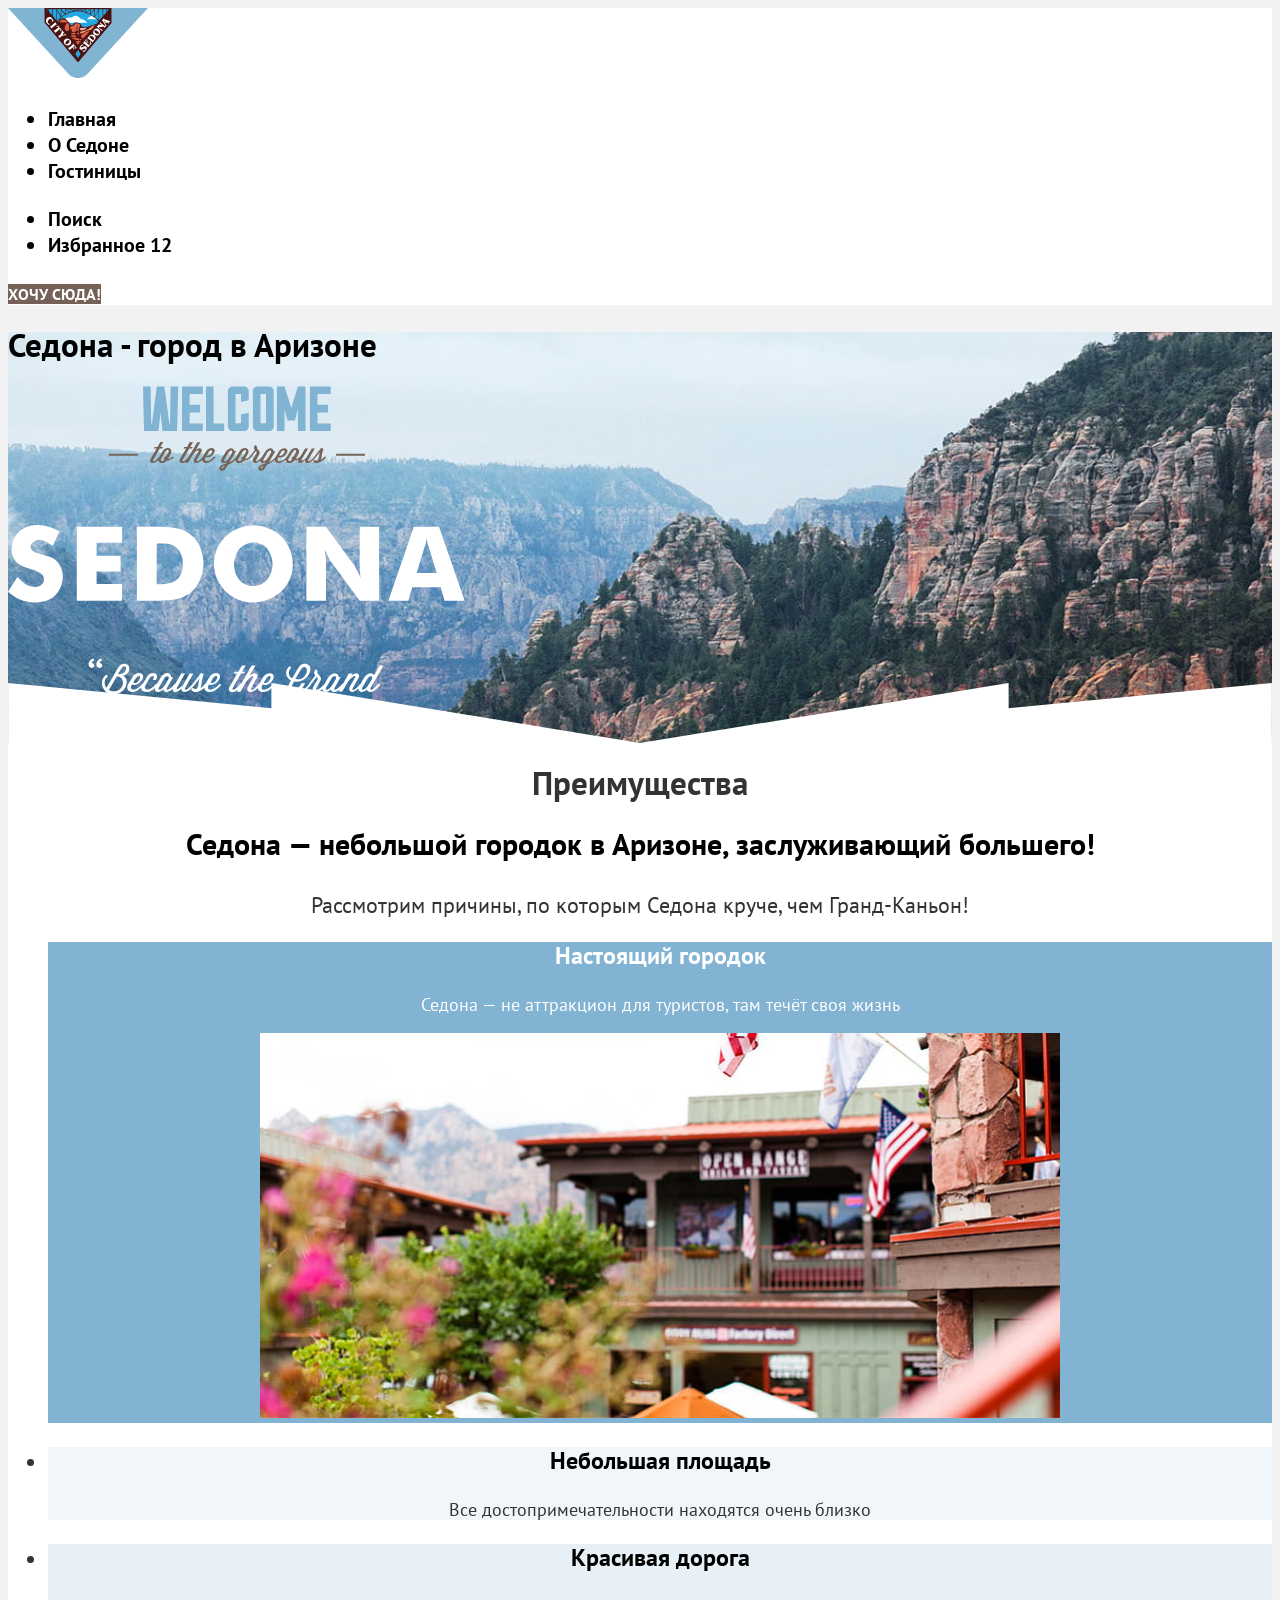
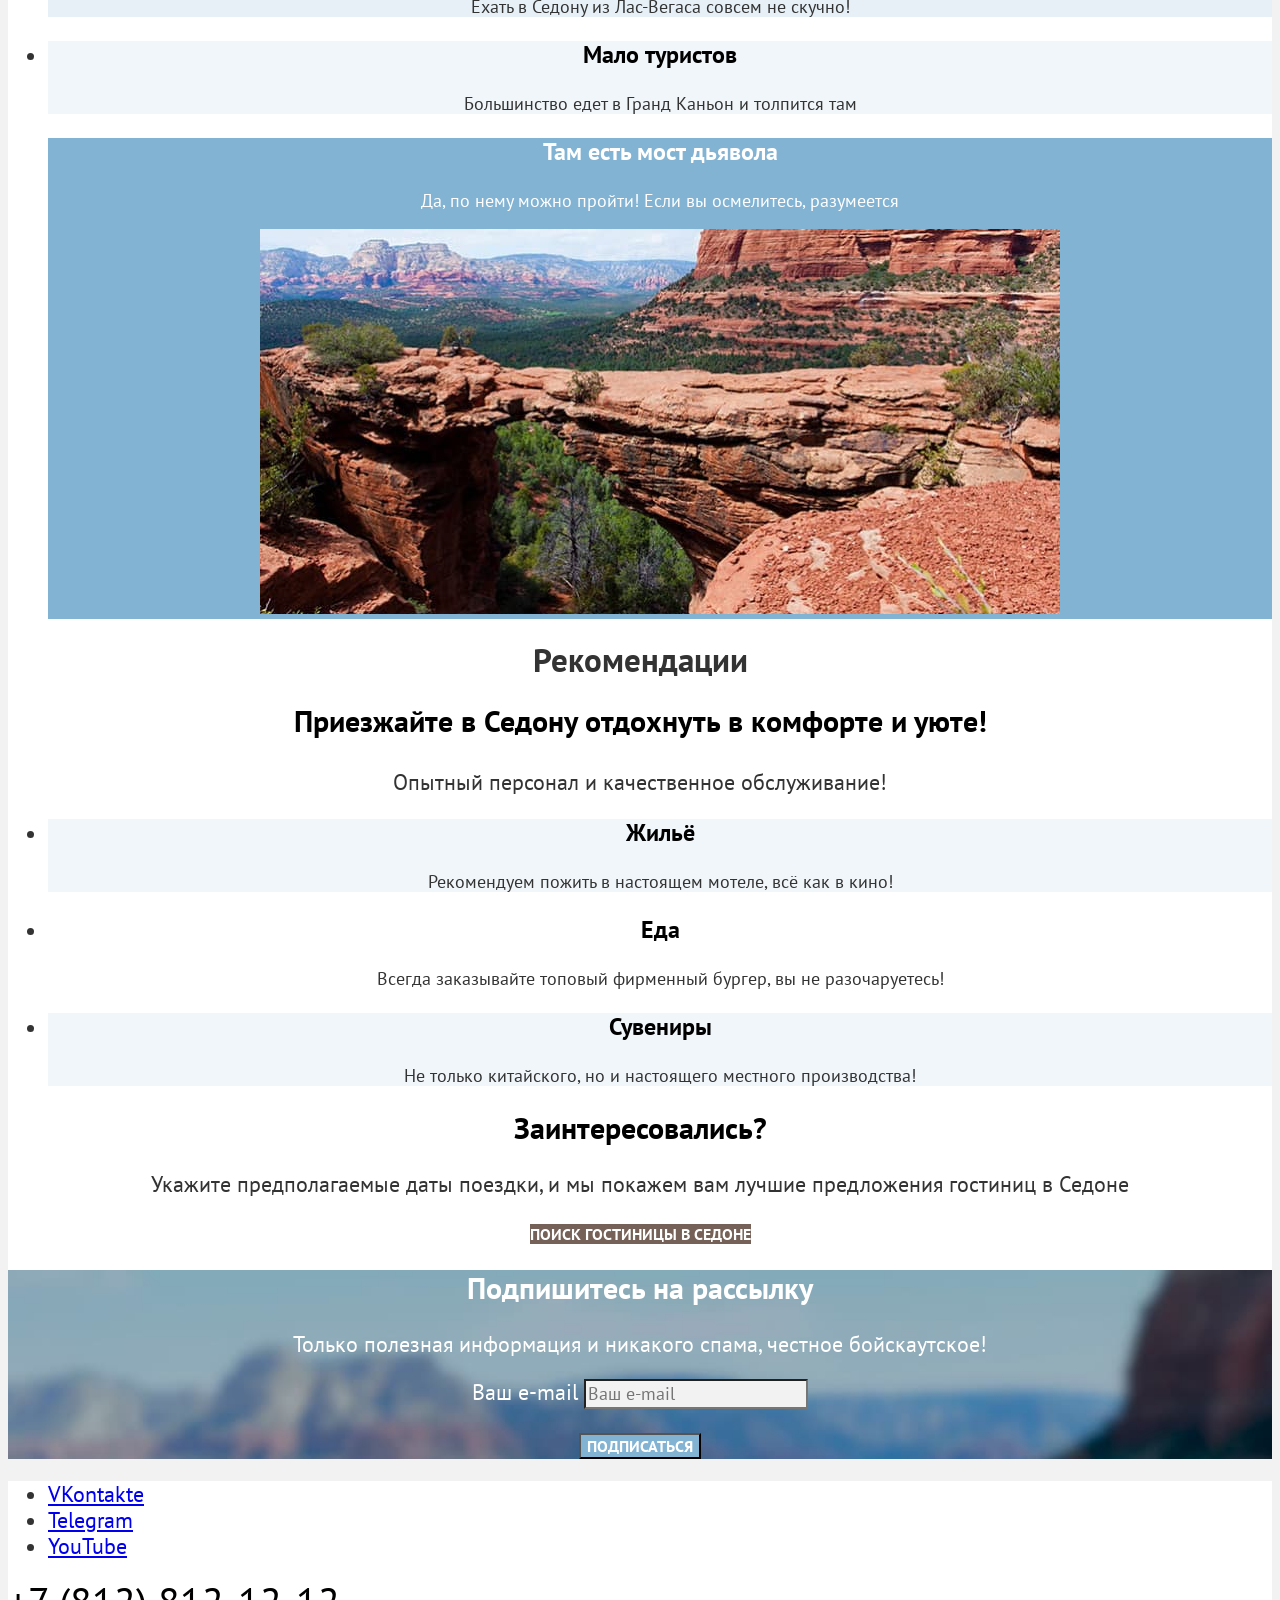
==== commit 3958f5a0: "корректировка базовой стилизации" ====
--- a/index.html
+++ b/index.html
@@ -48,30 +48,26 @@
         <p class="lead advantages-lead">Седона — небольшой городок в Аризоне, заслуживающий большего!</p>
         <p>Рассмотрим причины, по которым Седона круче, чем Гранд-Каньон!</p>
         <ul class="advantages-list">
-          <li class="advantages-item">
-            <div class="advantages-wide">
-              <h3 class="advantages-item-title advantages-wide">Настоящий городок</h3>
-              <p class="advantages-item-description">Седона — не аттракцион для туристов, там течёт своя жизнь</p>
-            </div>
+          <li class="advantages-item advantages-dark">
+            <h3 class="advantages-item-title advantages-title-light">Настоящий городок</h3>
+            <p class="advantages-item-description">Седона — не аттракцион для туристов, там течёт своя жизнь</p>
             <img class="advantages-img" src="images/advantages/advantages-1.jpg" width="800" height="385" alt="Дома в Седоне">
           </li>
-          <li class="advantages-item">
+          <li class="advantages-item advantages-light">
             <h3 class="advantages-item-title">Небольшая площадь</h3>
             <p class="advantages-item-description">Все достопримечательности находятся очень близко</p>
           </li>
-          <li class="advantages-item">
+          <li class="advantages-item advantages-medium">
             <h3 class="advantages-item-title">Красивая дорога</h3>
             <p class="advantages-item-description">Ехать в Седону из Лас-Вегаса совсем не скучно!</p>
           </li>
-          <li class="advantages-item">
+          <li class="advantages-item advantages-light">
             <h3 class="advantages-item-title">Мало туристов</h3>
             <p class="advantages-item-description">Большинство едет в Гранд Каньон и толпится там</p>
           </li>
-          <li class="advantages-item">
-            <div class="advantages-wide">
-              <h3 class="advantages-item-title advantages-wide">Там есть мост дьявола</h3>
-              <p class="advantages-item-description">Да, по нему можно пройти! Если вы осмелитесь, разумеется</p>
-            </div>
+          <li class="advantages-item advantages-dark">
+            <h3 class="advantages-item-title advantages-title-light">Там есть мост дьявола</h3>
+            <p class="advantages-item-description">Да, по нему можно пройти! Если вы осмелитесь, разумеется</p>
             <img class="advantages-img" src="images/advantages/advantages-2.jpg" width="800" height="385" alt="Каньон">
           </li>
         </ul>
@@ -81,7 +77,7 @@
         <p class="lead reccomendations-lead">Приезжайте в Седону отдохнуть в комфорте и уюте!</p>
         <p>Опытный персонал и качественное обслуживание!</p>
         <ul class="recommendations-list">
-          <li class="recommendations-item">
+          <li class="recommendations-item advantages-light">
             <h3 class="recommendations-item-title">Жильё</h3>
             <p class="recommendations-item-description">Рекомендуем пожить в настоящем мотеле, всё как в кино!</p>
           </li>
@@ -89,7 +85,7 @@
             <h3 class="recommendations-item-title">Еда</h3>
             <p class="recommendations-item-description">Всегда заказывайте топовый фирменный бургер, вы не разочаруетесь!</p>
           </li>
-          <li class="recommendations-item">
+          <li class="recommendations-item advantages-light">
             <h3 class="recommendations-item-title">Сувениры</h3>
             <p class="recommendations-item-description">Не только китайского, но и настоящего местного производства!</p>
           </li>
--- a/styles/styles.css
+++ b/styles/styles.css
@@ -18,7 +18,9 @@
   font-family: "PT Sans", sans-serif;
   font-size: 22px;
   line-height: 26px;
-  background-color: #FFFFFF;
+  font-weight: 400;
+  font-style: normal;
+  background-color: #F2F2F2;
   color: #333333;
 }
 
@@ -36,7 +38,7 @@
 
 .page-header {
   color: #000000;
-  background-color: inherit;
+  background-color: #FFFFFF;
 }
 
 .navigation-link {
@@ -49,13 +51,27 @@
   text-decoration: none;
 }
 
+.navigation-user-link {
+  font-size: 20px;
+  line-height: 24px;
+  font-weight: 700;
+  color: inherit;
+  background-color: #FFFFFF;
+  text-align: center;
+  text-decoration: none;
+}
+
+.main-index {
+  background-color: #FFFFFF;
+}
+
 .hero {
-  background-image: url("../images/index-background.jpg");
-  color: #000000;
-  background-color: #FFFFFF;
-  background-size: 100% auto;
+  background-image: url("../images/index-decoration.svg"), url("../images/index-background.jpg");
+  color: #000000;
+  background-color: #756157;
+  background-size: 100% auto, cover;
   background-repeat: no-repeat;
-  text-align: center;
+  background-position: left bottom, left top;
 }
 
 .advantages {
@@ -85,9 +101,21 @@
   color: inherit;
 }
 
-.advantages-wide {
-  color: #FFFFFF;
-  background-color: #82B3D3;
+.advantages-dark {
+  color: #FFFFFF;
+  background-color: #82B3D3;
+}
+
+.advantages-title-light {
+  color: #FFFFFF;
+}
+
+.advantages-light {
+  background-color: #83B3D31F;
+}
+
+.advantages-medium {
+  background-color: #83B3D333;
 }
 
 .recommendations {
@@ -126,7 +154,7 @@
   background-image: url("../images/subscribe-background.jpg");
   color: #FFFFFF;
   background-color: #756157;
-  background-size: 100% auto;
+  background-size: cover;
   background-repeat: no-repeat;
 }
 
@@ -145,6 +173,14 @@
   font-weight: 400;
   color: #000000;
   background-color: #F2F2F2;
+}
+
+.subscribe-button {
+  background-color: #82B3D3;
+}
+
+.page-footer {
+  background-color: #FFFFFF;
 }
 
 .footer-phone {
@@ -157,9 +193,13 @@
   text-transform: uppercase;
 }
 
+.main-catalog {
+  background-color: #FFFFFF;
+}
+
 .catalog-assets {
   background-image: url("../images/filters-background.jpg");
-  background-size: 100% auto;
+  background-size: cover;
   background-repeat: no-repeat;
   background-color: #756157;
   color: #FFFFFF;
@@ -200,6 +240,14 @@
   background-color: #F2F2F2;
 }
 
+.catalog-filter-submit {
+  background-color: #82B3D3;
+}
+
+.catalog-filter-reset {
+  background-color: transparent;
+}
+
 .catalog-products-title {
   font-size: 30px;
   line-height: 36px;
@@ -212,6 +260,11 @@
   line-height: 21px;
   font-weight: 400;
   color: #333333;
+  background-color: #FFFFFF;
+}
+
+.product-item-link {
+  text-decoration: none;
 }
 
 .product-item-title {
@@ -236,6 +289,14 @@
   text-align: right;
 }
 
+.add-favorite-button {
+  background-color: #82B3D3;
+}
+
+.current-favorite-button {
+  background-color: #7DB54F;
+}
+
 .product-item-rating {
   font-size: 16px;
   line-height: 20px;
@@ -243,6 +304,7 @@
   color: #333333;
   text-align: center;
   text-transform: uppercase;
+  background-color: #F2F2F2;
 }
 
 .pagination-link {
@@ -271,3 +333,17 @@
   background-color: #FFFFFF;
   text-align: center;
 }
+
+.subscribe-catalog {
+  color: #000000;
+  background-image: none;
+  background-color: #FFFFFF;
+}
+
+.title-catalog {
+  color: #000000;
+}
+
+.description-catalog {
+  color: #333333;
+}
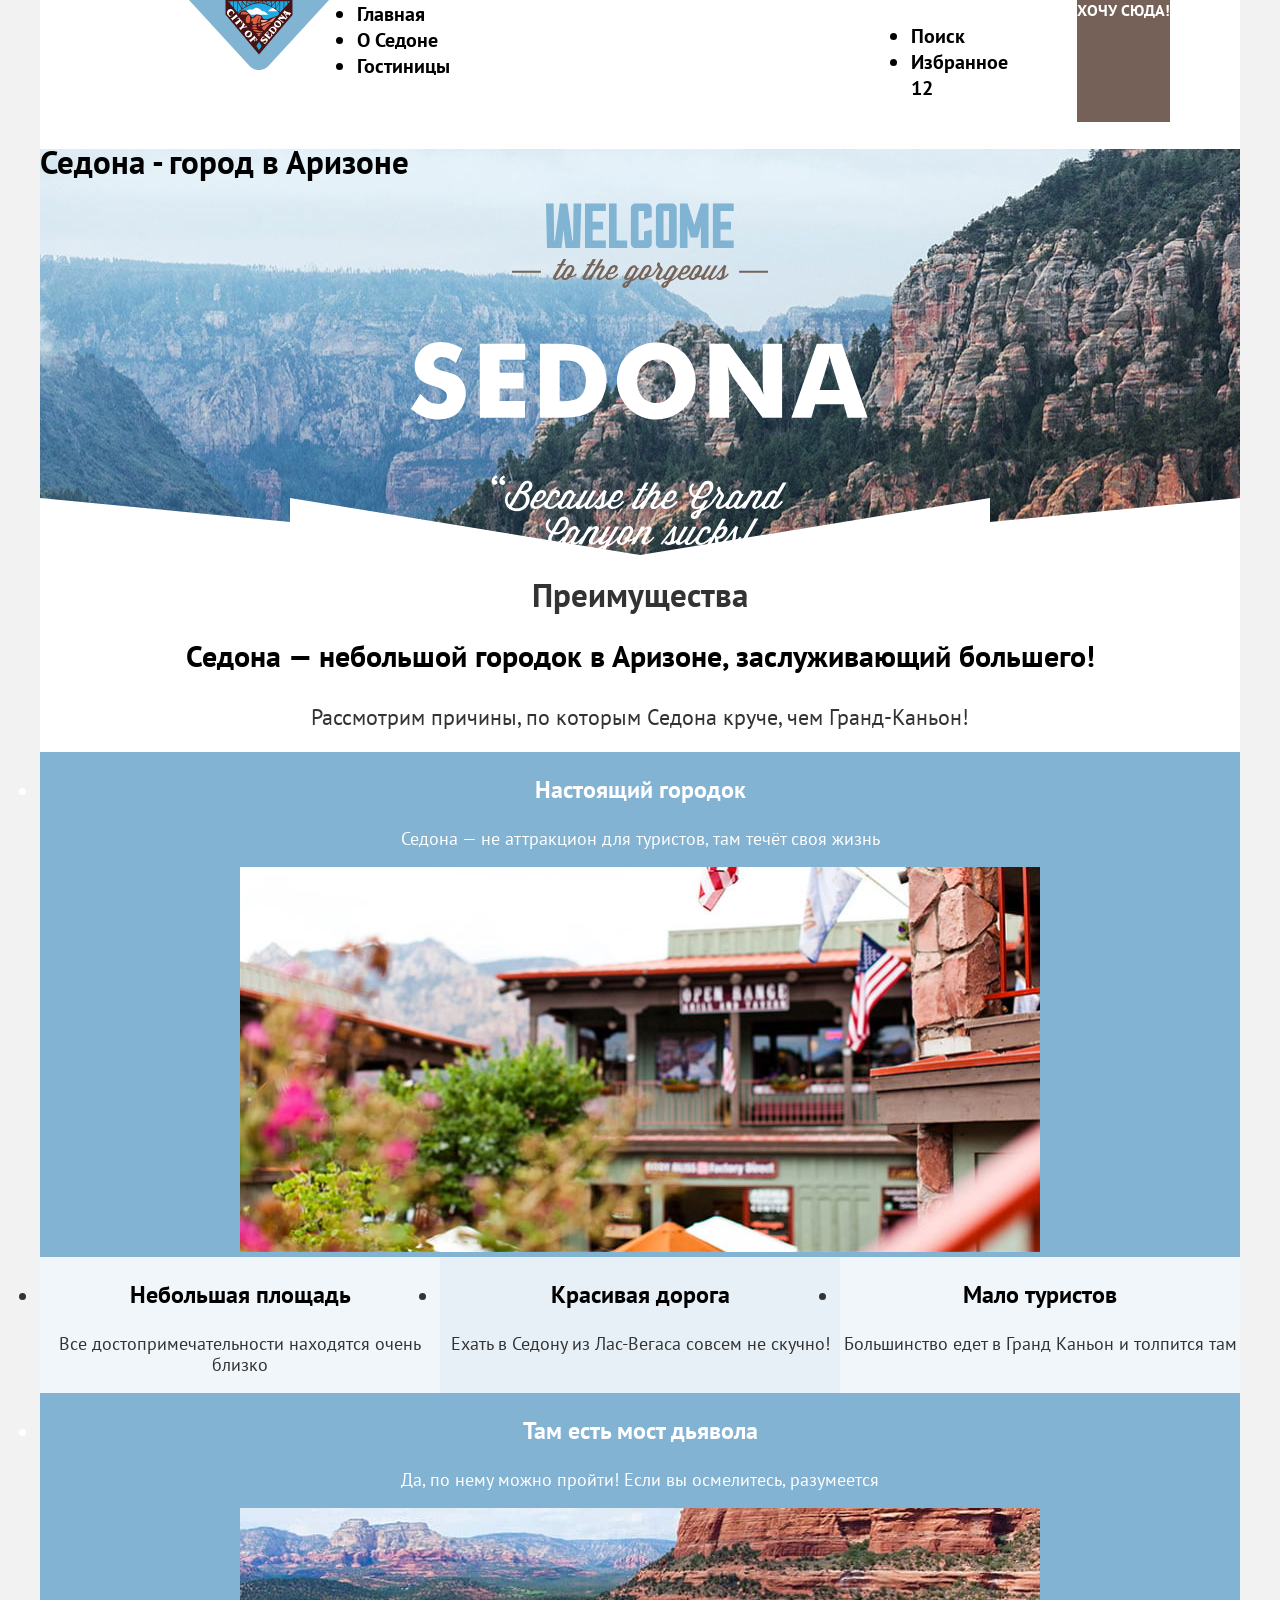
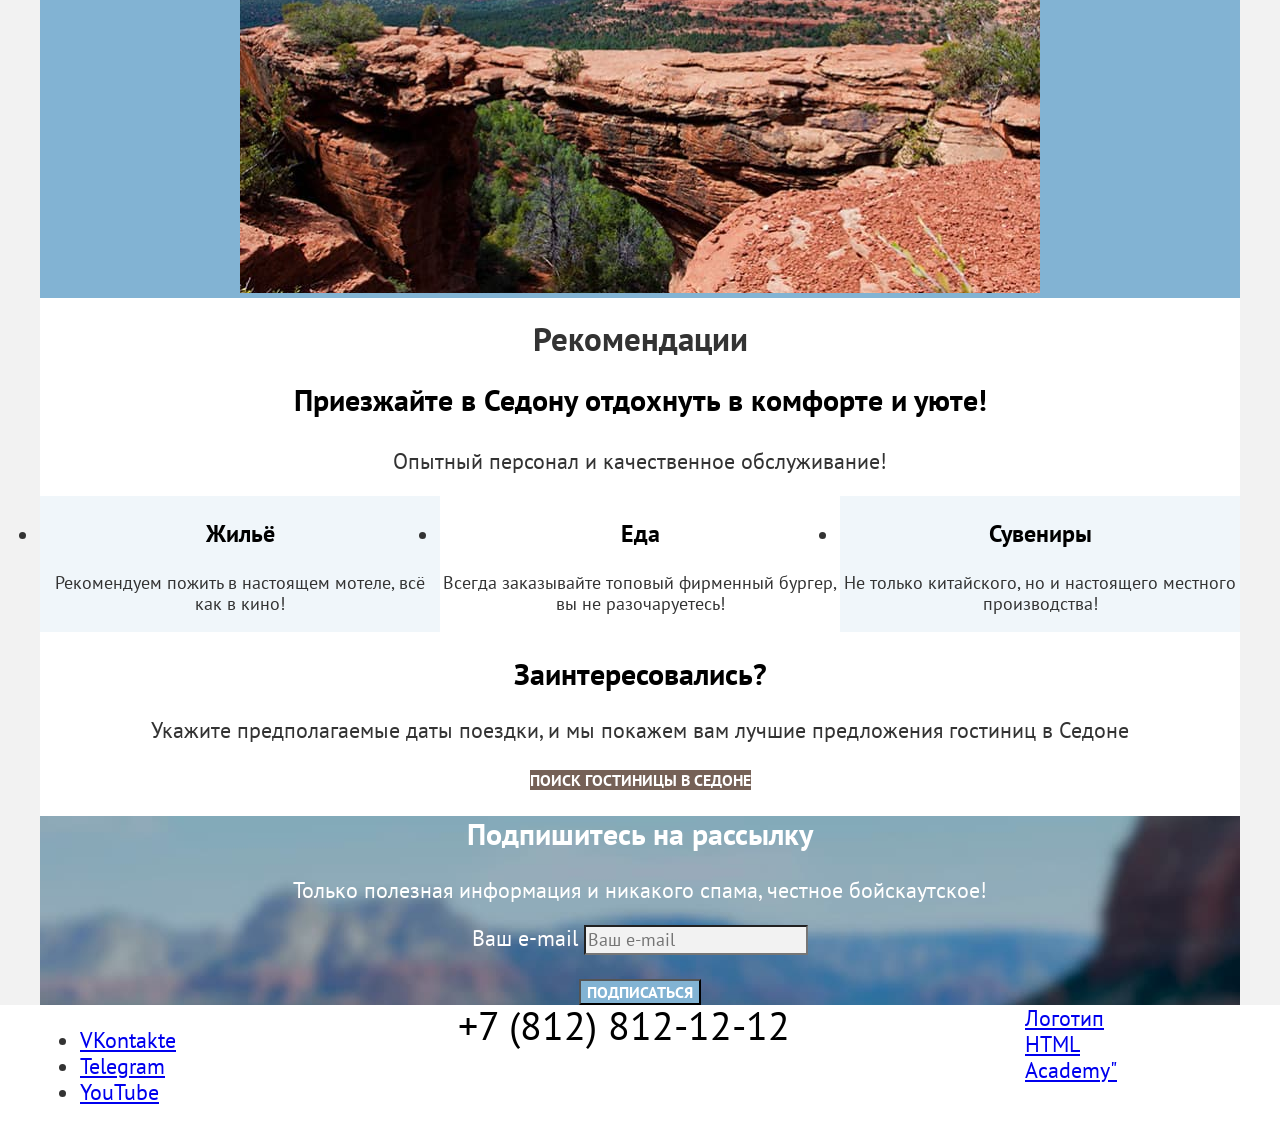
==== commit 25158ad2: "размечены сетки крупных блоков и страниц На флексах" ====
--- a/index.html
+++ b/index.html
@@ -38,98 +38,104 @@
       </nav>
       <a class="button header-button" href="#">Хочу сюда!</a>
     </header>
-    <main class="main-index" data-test="main">
-      <section class="hero" data-test="hero">
-        <h1 class="visually-hidden">Седона - город в Аризоне</h1>
-        <img class="hero-image" src="images/welcome.svg" width="458" height="352" alt="Welcome to the gorgeous Sedona, because the Grand Canyon sucks!">
-      </section>
-      <section class="advantages" data-test="advantages">
-        <h2 class="visually-hidden">Преимущества</h2>
-        <p class="lead advantages-lead">Седона — небольшой городок в Аризоне, заслуживающий большего!</p>
-        <p>Рассмотрим причины, по которым Седона круче, чем Гранд-Каньон!</p>
-        <ul class="advantages-list">
-          <li class="advantages-item advantages-dark">
-            <h3 class="advantages-item-title advantages-title-light">Настоящий городок</h3>
-            <p class="advantages-item-description">Седона — не аттракцион для туристов, там течёт своя жизнь</p>
-            <img class="advantages-img" src="images/advantages/advantages-1.jpg" width="800" height="385" alt="Дома в Седоне">
+    <main class="main-index main-container" data-test="main">
+      <div class="page-container">
+        <section class="hero" data-test="hero">
+          <h1 class="visually-hidden">Седона - город в Аризоне</h1>
+          <img class="hero-image" src="images/welcome.svg" width="458" height="352" alt="Welcome to the gorgeous Sedona, because the Grand Canyon sucks!">
+        </section>
+        <section class="advantages" data-test="advantages">
+          <h2 class="visually-hidden">Преимущества</h2>
+          <p class="lead advantages-lead">Седона — небольшой городок в Аризоне, заслуживающий большего!</p>
+          <p>Рассмотрим причины, по которым Седона круче, чем Гранд-Каньон!</p>
+          <ul class="advantages-list">
+            <li class="advantages-item advantages-dark">
+              <h3 class="advantages-item-title advantages-title-light">Настоящий городок</h3>
+              <p class="advantages-item-description">Седона — не аттракцион для туристов, там течёт своя жизнь</p>
+              <img class="advantages-img" src="images/advantages/advantages-1.jpg" width="800" height="385" alt="Дома в Седоне">
+            </li>
+            <div class="advantages-middle">
+              <li class="advantages-item advantages-light">
+                <h3 class="advantages-item-title">Небольшая площадь</h3>
+                <p class="advantages-item-description">Все достопримечательности находятся очень близко</p>
+              </li>
+              <li class="advantages-item advantages-medium">
+                <h3 class="advantages-item-title">Красивая дорога</h3>
+                <p class="advantages-item-description">Ехать в Седону из Лас-Вегаса совсем не скучно!</p>
+              </li>
+              <li class="advantages-item advantages-light">
+                <h3 class="advantages-item-title">Мало туристов</h3>
+                <p class="advantages-item-description">Большинство едет в Гранд Каньон и толпится там</p>
+              </li>
+            </div>
+            <li class="advantages-item advantages-dark">
+              <h3 class="advantages-item-title advantages-title-light">Там есть мост дьявола</h3>
+              <p class="advantages-item-description">Да, по нему можно пройти! Если вы осмелитесь, разумеется</p>
+              <img class="advantages-img" src="images/advantages/advantages-2.jpg" width="800" height="385" alt="Каньон">
+            </li>
+          </ul>
+        </section>
+        <section class="recommendations">
+          <h2 class="visually-hidden">Рекомендации</h2>
+          <p class="lead reccomendations-lead">Приезжайте в Седону отдохнуть в комфорте и уюте!</p>
+          <p>Опытный персонал и качественное обслуживание!</p>
+          <ul class="recommendations-list">
+            <li class="recommendations-item advantages-light">
+              <h3 class="recommendations-item-title">Жильё</h3>
+              <p class="recommendations-item-description">Рекомендуем пожить в настоящем мотеле, всё как в кино!</p>
+            </li>
+            <li class="recommendations-item">
+              <h3 class="recommendations-item-title">Еда</h3>
+              <p class="recommendations-item-description">Всегда заказывайте топовый фирменный бургер, вы не разочаруетесь!</p>
+            </li>
+            <li class="recommendations-item advantages-light">
+              <h3 class="recommendations-item-title">Сувениры</h3>
+              <p class="recommendations-item-description">Не только китайского, но и настоящего местного производства!</p>
+            </li>
+          </ul>
+        </section>
+        <section class="search" data-test="search">
+          <h2 class="search-title">Заинтересовались?</h2>
+          <p class="search-description">Укажите предполагаемые даты поездки, и мы покажем вам лучшие предложения гостиниц в Седоне</p>
+          <a class="button search-button" href="#">Поиск гостиницы в Седоне</a>
+        </section>
+        <section class="subscribe" data-test="subscribe">
+          <h2 class="subscribe-title">Подпишитесь на рассылку</h2>
+          <p class="subscribe-description">Только полезная информация и никакого спама, честное бойскаутское!</p>
+          <form class="subscribe-form" action="https://echo.htmlacademy.ru/" method="post">
+            <p class="subscribe-form-name">
+              <label class="visually-hidden" for="user-email">Ваш e-mail</label>
+              <input type="text" id="user-email" name="user-email" placeholder="Ваш e-mail">
+            </p>
+            <button class="button subscribe-button" type="submit">Подписаться</button>
+          </form>
+        </section>
+      </div>
+    </main>
+    <footer class="page-footer" data-test="footer">
+      <div class="page-footer-container">
+        <ul class="footer-social-list">
+          <li class="footer-social-item">
+            <a class="footer-social-link" href="https://vk.com/htmlacademy">
+              <span class="visually-hidden">VKontakte</span>
+            </a>
           </li>
-          <li class="advantages-item advantages-light">
-            <h3 class="advantages-item-title">Небольшая площадь</h3>
-            <p class="advantages-item-description">Все достопримечательности находятся очень близко</p>
+          <li class="footer-social-item">
+            <a class="footer-social-link" href="https://t.me/htmlacademy">
+              <span class="visually-hidden">Telegram</span>
+            </a>
           </li>
-          <li class="advantages-item advantages-medium">
-            <h3 class="advantages-item-title">Красивая дорога</h3>
-            <p class="advantages-item-description">Ехать в Седону из Лас-Вегаса совсем не скучно!</p>
-          </li>
-          <li class="advantages-item advantages-light">
-            <h3 class="advantages-item-title">Мало туристов</h3>
-            <p class="advantages-item-description">Большинство едет в Гранд Каньон и толпится там</p>
-          </li>
-          <li class="advantages-item advantages-dark">
-            <h3 class="advantages-item-title advantages-title-light">Там есть мост дьявола</h3>
-            <p class="advantages-item-description">Да, по нему можно пройти! Если вы осмелитесь, разумеется</p>
-            <img class="advantages-img" src="images/advantages/advantages-2.jpg" width="800" height="385" alt="Каньон">
+          <li class="footer-social-item">
+            <a class="footer-social-link" href="https://www.youtube.com/user/htmlacademyru">
+              <span class="visually-hidden">YouTube</span>
+            </a>
           </li>
         </ul>
-      </section>
-      <section class="recommendations">
-        <h2 class="visually-hidden">Рекомендации</h2>
-        <p class="lead reccomendations-lead">Приезжайте в Седону отдохнуть в комфорте и уюте!</p>
-        <p>Опытный персонал и качественное обслуживание!</p>
-        <ul class="recommendations-list">
-          <li class="recommendations-item advantages-light">
-            <h3 class="recommendations-item-title">Жильё</h3>
-            <p class="recommendations-item-description">Рекомендуем пожить в настоящем мотеле, всё как в кино!</p>
-          </li>
-          <li class="recommendations-item">
-            <h3 class="recommendations-item-title">Еда</h3>
-            <p class="recommendations-item-description">Всегда заказывайте топовый фирменный бургер, вы не разочаруетесь!</p>
-          </li>
-          <li class="recommendations-item advantages-light">
-            <h3 class="recommendations-item-title">Сувениры</h3>
-            <p class="recommendations-item-description">Не только китайского, но и настоящего местного производства!</p>
-          </li>
-        </ul>
-      </section>
-      <section class="search" data-test="search">
-        <h2 class="search-title">Заинтересовались?</h2>
-        <p class="search-description">Укажите предполагаемые даты поездки, и мы покажем вам лучшие предложения гостиниц в Седоне</p>
-        <a class="button search-button" href="#">Поиск гостиницы в Седоне</a>
-      </section>
-      <section class="subscribe" data-test="subscribe">
-        <h2 class="subscribe-title">Подпишитесь на рассылку</h2>
-        <p class="subscribe-description">Только полезная информация и никакого спама, честное бойскаутское!</p>
-        <form class="subscribe-form" action="https://echo.htmlacademy.ru/" method="post">
-          <p class="subscribe-form-name">
-            <label class="visually-hidden" for="user-email">Ваш e-mail</label>
-            <input type="text" id="user-email" name="user-email" placeholder="Ваш e-mail">
-          </p>
-          <button class="button subscribe-button" type="submit">Подписаться</button>
-        </form>
-      </section>
-    </main>
-    <footer class="page-footer" data-test="footer">
-      <ul class="footer-social-list">
-        <li class="footer-social-item">
-          <a class="footer-social-link" href="https://vk.com/htmlacademy">
-            <span class="visually-hidden">VKontakte</span>
-          </a>
-        </li>
-        <li class="footer-social-item">
-          <a class="footer-social-link" href="https://t.me/htmlacademy">
-            <span class="visually-hidden">Telegram</span>
-          </a>
-        </li>
-        <li class="footer-social-item">
-          <a class="footer-social-link" href="https://www.youtube.com/user/htmlacademyru">
-            <span class="visually-hidden">YouTube</span>
-          </a>
-        </li>
-      </ul>
-      <a class="footer-phone" href="tel:+78128121212">+7 (812) 812-12-12</a>
-      <a class="copyright" href="https://htmlacademy.ru/">
-        <span class="visually-hidden">Логотип HTML Academy"</span>
-      </a>
+        <a class="footer-phone" href="tel:+78128121212">+7 (812) 812-12-12</a>
+        <a class="copyright" href="https://htmlacademy.ru/">
+          <span class="visually-hidden">Логотип HTML Academy"</span>
+        </a>
+      </div>
     </footer>
   </body>
 </html>
--- a/styles/styles.css
+++ b/styles/styles.css
@@ -12,6 +12,10 @@
   font-weight: 700;
   src: url("../fonts/ptsans-700.woff2") format("woff2");
   font-display: swap;
+}
+
+html {
+  height: 100%;
 }
 
 body {
@@ -22,6 +26,10 @@
   font-style: normal;
   background-color: #F2F2F2;
   color: #333333;
+  margin: 0;
+  display: flex;
+  flex-direction: column;
+  min-height: 100%;
 }
 
 .button {
@@ -39,6 +47,32 @@
 .page-header {
   color: #000000;
   background-color: #FFFFFF;
+  display: flex;
+  width: 1200px;
+  margin: 0 auto;
+}
+
+.navigation {
+  display: flex;
+  width: 880px;
+  margin: 0 auto;
+}
+
+.navigation-logo {
+  width: 138px;
+  margin-right: 30px;
+  margin-left: 70px;
+}
+
+.navigation-list {
+  margin: 0;
+  padding: 0;
+  width: 450px;
+}
+
+.navigation-user {
+  max-width: 88px;
+  margin-left: auto;
 }
 
 .navigation-link {
@@ -61,8 +95,23 @@
   text-decoration: none;
 }
 
+.header-button {
+  margin-right: 70px;
+}
+
+.main-container {
+  flex-grow: 1;
+  width: 1200px;
+  margin: 0 auto;
+}
+
 .main-index {
   background-color: #FFFFFF;
+}
+
+.page-container {
+  width: 1200px;
+  margin: 0 auto;
 }
 
 .hero {
@@ -74,6 +123,11 @@
   background-position: left bottom, left top;
 }
 
+.hero-image {
+  display: block;
+  margin: 0 auto;
+}
+
 .advantages {
   text-align: center;
 }
@@ -87,6 +141,26 @@
   text-align: center;
 }
 
+.advantages-list {
+  margin: 0;
+  padding: 0;
+  display: flex;
+  flex-direction: column;
+}
+
+.advantages-item {
+  width:400px;
+}
+
+.advantages-dark {
+  width: 1200px;
+}
+
+.advantages-middle {
+  display: flex;
+  flex-direction: row;
+}
+
 .advantages-item-title {
   font-size: 24px;
   line-height: 28px;
@@ -104,6 +178,7 @@
 .advantages-dark {
   color: #FFFFFF;
   background-color: #82B3D3;
+
 }
 
 .advantages-title-light {
@@ -120,6 +195,16 @@
 
 .recommendations {
   text-align: center;
+}
+
+.recommendations-list {
+  display:flex;
+  margin: 0;
+  padding: 0;
+}
+
+.recommendations-item {
+  width: 400px;
 }
 
 .recommendations-item-title {
@@ -183,6 +268,17 @@
   background-color: #FFFFFF;
 }
 
+.page-footer-container {
+  display: flex;
+  width: 1200px;
+  margin: 0 auto;
+}
+
+.footer-social-list {
+  width: 142px;
+  margin-right: 41.5px;
+}
+
 .footer-phone {
   font-size: 40px;
   line-height: 40px;
@@ -191,6 +287,12 @@
   text-align: center;
   text-decoration: none;
   text-transform: uppercase;
+  width: 720px;
+  margin-right: 41.5px;
+}
+
+.copyright {
+  width: 115px;
 }
 
 .main-catalog {
@@ -219,12 +321,25 @@
   text-decoration: none;
 }
 
+.filters {
+  display: flex;
+}
+
 .catalog-filter-title {
   font-size: 20px;
   line-height: 24px;
   font-weight: 700;
 }
 
+.catalog-filter-group {
+  width: 151px;
+  margin-right: 70px;
+}
+
+.filter-group-summary {
+  margin-left: auto;
+}
+
 .conveniences {
   font-size: 18px;
   line-height: 23px;
@@ -246,6 +361,43 @@
 
 .catalog-filter-reset {
   background-color: transparent;
+}
+
+.catalog-products {
+  display: flex;
+  flex-direction: column;
+}
+
+.product-sorting {
+  display: flex;
+  flex-direction: row;
+  width: 1060px;
+  margin: 0 auto;
+}
+
+.catalog-products-select {
+  width: 292px;
+  margin-left: auto;
+}
+
+.catalog-products-view {
+  margin-left: 70px;
+}
+
+.product-list {
+  display: flex;
+  flex-direction: row;
+  flex-wrap: wrap;
+  width: 1060px;
+}
+
+.product-item {
+  width: 340px;
+  margin-right: 20px;
+}
+
+.product-item:nth-child(3n) {
+  margin-right: 0;
 }
 
 .catalog-products-title {
@@ -263,8 +415,15 @@
   background-color: #FFFFFF;
 }
 
+.product-item {
+  display: flex;
+  flex-wrap: wrap;
+}
+
 .product-item-link {
   text-decoration: none;
+  margin-left: 20px;
+  margin-right: auto;
 }
 
 .product-item-title {
@@ -279,6 +438,9 @@
   line-height: 21px;
   font-weight: 400;
   color: #333333;
+  width: 140px;
+  margin-right: 20px;
+  margin-left: 20px;
 }
 
 .product-item-price {
@@ -287,14 +449,29 @@
   font-weight: 400;
   color: #333333;
   text-align: right;
+  width: 140px;
+}
+
+.product-item-button {
+  width: 140px;
+  margin-right: 20px;
+  margin-left: 20px;
 }
 
 .add-favorite-button {
   background-color: #82B3D3;
+  width: 140px;
 }
 
 .current-favorite-button {
   background-color: #7DB54F;
+  width: 140px;
+}
+
+.product-item-stars {
+  width: 140px;
+  margin-left: 20px;
+  margin-right: 20px;
 }
 
 .product-item-rating {
@@ -305,6 +482,7 @@
   text-align: center;
   text-transform: uppercase;
   background-color: #F2F2F2;
+  width: 140px;
 }
 
 .pagination-link {
